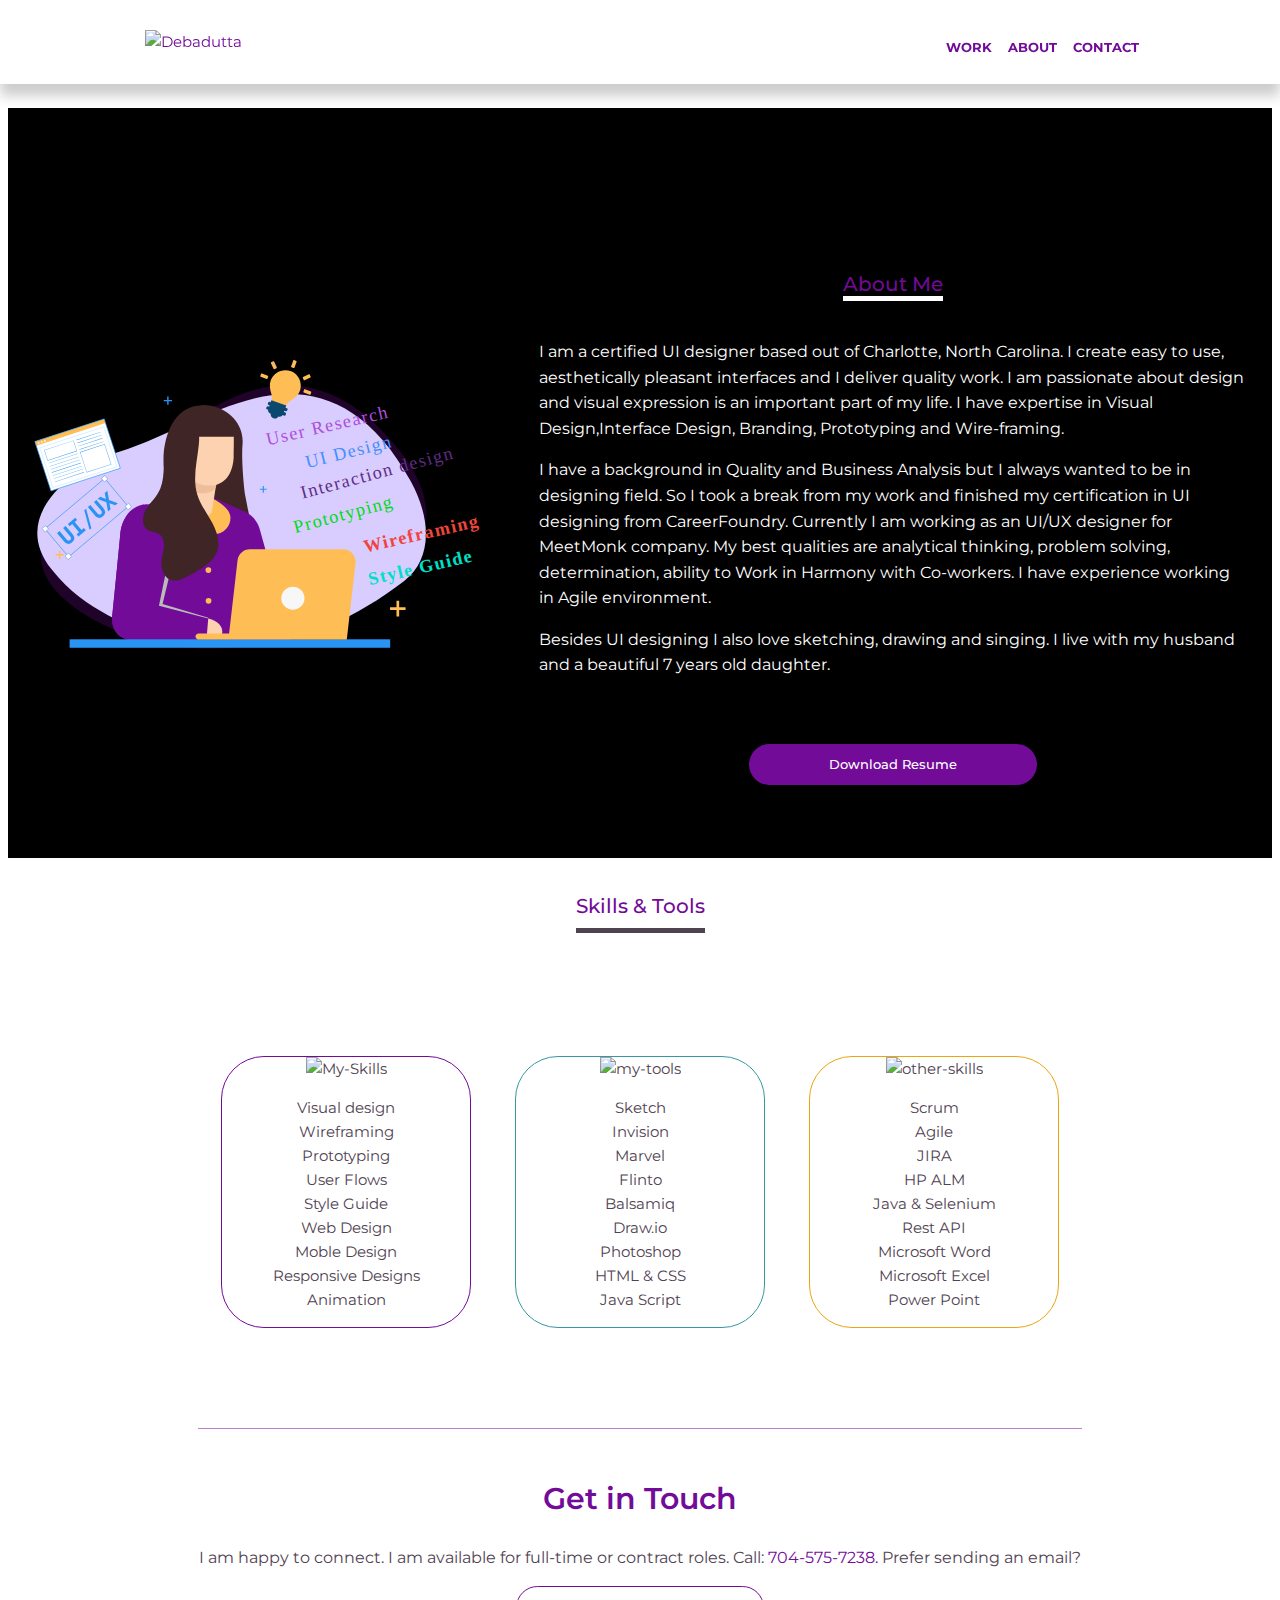
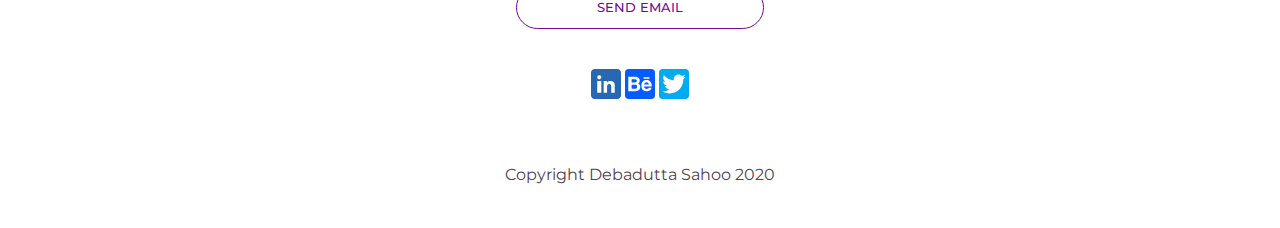
==== about.html @ e2c6f23c "update" ====
<!DOCTYPE html>
<html lang="en" dir="ltr">
<!-- Start of head section-->

<head>
  <meta charset="utf-8">

  <meta name="viewport" content="width=device-width, initial-scale=1">
  <link rel="stylesheet" type="text/css" href="https://cdnjs.cloudflare.com/ajax/libs/normalize/8.0.0/normalize.min.css">
  <link rel="stylesheet" type="text/css" href="css/style.css">
  <link href="https://fonts.googleapis.com/css2?family=Open+Sans:wght@400;700&display=swap" rel="stylesheet">
  <link href="https://fonts.googleapis.com/css2?family=Playfair+Display:ital,wght@0,400;0,700;1,500;1,700&display=swap" rel="stylesheet">
  <link href="https://fonts.googleapis.com/css2?family=Montserrat:wght@400;500;600&display=swap" rel="stylesheet">
  <script src="https://kit.fontawesome.com/7a864958f2.js" crossorigin="anonymous"></script>

  <title>Debadutta Sahoo UI/UX designer</title>
</head>
<!--End of head section-->
<!--Start of Body Section-->

<body>
  <!-- Start of header-->
  <header class="home" id="home">
    <div>
      <div class="navtoggle" id="myNavtoggle">

        <a href="index.html">
          <img id="logo" src="img/logo.svg" alt="Debadutta">
        </a>
        <nav>
          <ul>
            <li> <a href="index.html">Work</a></li>
            <li> <a href="about.html">About</a></li>
            <li> <a href="#contact">Contact</a></li>
            <li><a href="javascript:void(0);" class="icon" onclick="menuToggle()"><i class="fas fa-bars"></i></a></li>
          </ul>
        </nav>
      </div>
    </div>
  </header>
  <!--End of header-->
  <!--start of main-->
  <main>
    <div class="about">
      <!--Srtart whole orange section block-->


        <div class="row-about">
          <!--start green-->
            <div class="col-md-6 col-lg-4">




  <svg viewBox="0 0 749 475" version="1.1" xmlns="http://www.w3.org/2000/svg" xmlns:xlink="http://www.w3.org/1999/xlink">
      <title>Group 3</title>
      <g id="Page-1" stroke="none" stroke-width="1" fill="none" fill-rule="evenodd">
          <g id="Group-3" transform="translate(1.000000, 0.000000)">
              <g id="ui-ux-designer-(1)">
                  <path d="M25.8,271.7 C50.2,226.9 99.6,192.7 111.9,187.2 C191.5,151.5 264.6,83.6 345.4,54.6 C426.2,25.6 518.6,39.4 607,155.8 C654.4,218.3 657.8,280.7 621,319 C483.6,462.3 320.5,509.1 148.3,448.7 C114.3,436.8 79.8,420.6 45.2,388.3 C2.8,348.9 6.6,307.1 25.8,271.7 Z" id="Path" fill="#720B98" fill-rule="nonzero" opacity="0.268810454"></path>
                  <path d="M28.1,226 C59.1,185.5 113.1,159.2 126.1,155.6 C210.2,132.4 292.8,76.4 377.1,60.1 C461.4,43.8 550.6,71.4 620.3,199.9 C657.7,268.9 651.5,331.1 609.3,363.3 C451.5,484 283.2,505.5 122.2,419.6 C90.4,402.6 58.7,381.4 29.5,344.2 C-6.4,298.8 3.7,258 28.1,226 Z" id="Path" fill="#D9CCFF" fill-rule="nonzero"></path>
                  <path d="M356.1,264.3 C356.1,264.3 350.4,235.5 350.4,235.5 L347.3,219.7 C344.6,198.1 341.6,159.7 343.5,138.1 C346.8,101 311.8,72.5 276.5,74.2 C240.7,76 224.6,102.2 216.8,134.5 C204.5,185.8 232.3,225 214,262.7 C213.4,264 214.3,265.6 215.8,265.6 C227.1,265.9 265.1,265.4 265.1,265.4 L265.1,192.6 C265.1,192.6 270.2,200.5 278.5,210.1 L266.7,278.5 L356.1,264.3 Z" id="Path" fill="#3F2525" fill-rule="nonzero"></path>
                  <path d="M293.4,225.4 L347,249.1 C359.1,254.4 368.2,265.1 371.8,278.1 L422.5,460.5 L161.5,460.5 C142.3,460.5 127.2,443.5 129.1,423.8 L142.9,282.1 C144.5,265.4 155.1,251.1 170.2,244.8 L220.7,224.1 L293.4,225.4 Z" id="Path" fill="#720B98" fill-rule="nonzero"></path>
                  <path d="M287.2,460.5 L287.2,418.7 L206.4,410.4 L218.3,341.7 L214.5,252.4 L186.3,237 C186.3,237 150.6,235.7 142.9,282.1 C141.2,305.7 129.1,423.8 129.1,423.8 C129.1,423.8 126,458.5 161.5,460.5 C160.6,461.8 277.2,460.5 277.2,460.5 L287.2,460.5 Z" id="Path" fill="#720B98" fill-rule="nonzero"></path>
                  <path d="M291.4,226.7 C294.1,227.3 319.8,239.3 323.2,255.8 C326.6,272.3 310.7,298.6 267.8,280.9 C264.8,281 291.4,226.7 291.4,226.7 Z" id="Path" fill="#FFBE55" fill-rule="nonzero"></path>
                  <path d="M235.5,160.3 C235.5,160.3 258.9,154.6 270.3,114.8 C269,118 237.4,114.2 235.5,160.3 Z" id="Path" fill="#064A6F" fill-rule="nonzero"></path>
                  <path d="M300.5,202.6 L292.9,250.6 C292.9,250.6 263.8,279.7 251.2,245.5 C247.4,219 258.4,189.9 258.4,189.9 L300.5,202.6 Z" id="Path" fill="#FCD2B1" fill-rule="nonzero"></path>
                  <path d="M300.5,202.9 C300.5,202.9 302.1,225.7 261.8,216.9 C253.1,204.1 257.5,179.1 257.5,179.1 L300.5,202.9 Z" id="Path" fill="#EFBD9C" fill-rule="nonzero"></path>
                  <path d="M245.6,155.6 C245.6,155.6 244.9,199 278.5,205.3 C289,208.1 325.4,210.2 328.9,160.5 C329.6,118.5 328.9,126.2 328.9,126.2 L253.3,126.2 L245.6,155.6 Z" id="Path" fill="#FCD2B1" fill-rule="nonzero"></path>
                  <path d="M287.1,424.8 C287.1,424.8 313.6,430 309.8,450.7 C295.3,451.4 284.9,451.1 284.9,451.1 L287.1,424.8 Z" id="Path" fill="#FCD2B1" fill-rule="nonzero"></path>
                  <circle id="Oval" fill="#FFBE55" fill-rule="nonzero" cx="287.3" cy="345.4" r="4.7"></circle>
                  <circle id="Oval" fill="#FFBE55" fill-rule="nonzero" cx="287.6" cy="396" r="4.7"></circle>
                  <polygon id="Path" fill="#BBBBBB" fill-rule="nonzero" points="287.1 424.8 206.1 404.2 216.3 354.2 223.4 353.7 212 401.1 287.4 423.8"></polygon>
                  <path d="M235.3,105.9 C215.2,123.9 215,149.6 214.1,174.6 C213.6,187 213,200 208.2,211.6 C202.9,224.5 192.1,234 184.8,245.7 C178.1,256.5 177,273.4 188.1,279.7 C193.5,282.8 200.4,282.4 205.7,285.6 C212.2,289.5 214.7,298 214.4,305.6 C214.1,313.2 211.6,320.6 210.5,328.1 C208.6,341.9 213.9,358.8 227.4,362.1 C236.4,364.3 245.5,359.8 253.6,355.5 C263.4,350.2 273.2,345 282.1,338.4 C289.6,332.9 296.5,326.3 300.4,317.8 C307.6,301.9 302.2,283.2 293.9,267.8 C285.6,252.5 274.5,238.5 269.3,221.9 C260.8,195.1 269,166.2 271.7,138.2 C272.7,127.2 272.7,115.2 266.3,106.1 C253.1,87.2 222.9,101.2 226.8,123.3" id="Path" fill="#3F2525" fill-rule="nonzero"></path>
                  <rect id="Rectangle" fill="#2A94F4" fill-rule="nonzero" x="59.2" y="459.2" width="527" height="13.9"></rect>
                  <line x1="27" y1="191.9" x2="77" y2="185.8" id="Path" stroke="#4C8DC8" stroke-width="0.5"></line>
                  <rect id="Rectangle" fill="#FFFFFF" fill-rule="nonzero" transform="translate(72.249250, 156.017575) rotate(-18.088892) translate(-72.249250, -156.017575) " x="12.297733" y="113.316494" width="119.903034" height="85.402161"></rect>
                  <rect id="Rectangle" fill="#FFBE55" fill-rule="nonzero" transform="translate(60.087385, 118.878260) rotate(-18.088892) translate(-60.087385, -118.878260) " x="0.18586925" y="115.228168" width="119.803032" height="7.30018472"></rect>
                  <circle id="Oval" fill="#F7F7F7" fill-rule="nonzero" cx="8.2" cy="136.3" r="1.5"></circle>
                  <circle id="Oval" fill="#F7F7F7" fill-rule="nonzero" cx="13.5" cy="134.6" r="1.5"></circle>
                  <circle id="Oval" fill="#FFFFFF" fill-rule="nonzero" cx="18.5" cy="133" r="1.5"></circle>
                  <rect id="Rectangle" stroke="#CCE9FF" stroke-width="1.0000253" transform="translate(73.534655, 159.868635) rotate(-18.088892) translate(-73.534655, -159.868635) " x="18.1832544" y="125.417763" width="110.702801" height="68.9017435"></rect>
                  <g id="Group" transform="translate(17.000000, 118.000000)" fill="#2A94F4" fill-rule="nonzero">
                      <path d="M5.9,47.5 L0.2,30 L0.5,29.9 L48.6,14.2 L54.3,31.8 L54,31.9 L5.9,47.5 Z M0.9,30.3 L6.3,46.8 L53.6,31.4 L48.2,14.9 L0.9,30.3 Z" id="Shape"></path>
                      <path d="M70.2,66.9 L70.1,66.6 L59.3,33.5 L59.6,33.4 L99.9,20.2 L100,20.5 L110.8,53.6 L110.5,53.7 L70.2,66.9 Z M60,34 L70.5,66.3 L110,53.4 L99.5,21.1 L60,34 Z" id="Shape"></path>
                      <polygon id="Path" points="8 51.9 7.8 51.4 55.6 35.8 55.8 36.3"></polygon>
                      <polygon id="Path" points="58.5 29.4 58.4 28.8 98 15.9 98.2 16.4"></polygon>
                      <polygon id="Path" points="56.8 23.9 56.6 23.4 96.2 10.4 96.4 11"></polygon>
                      <polygon id="Path" points="55.1 18.7 54.9 18.1 94.5 5.2 94.7 5.7"></polygon>
                      <polygon id="Path" points="53.5 13.9 53.3 13.3 92.9 0.4 93.1 0.9"></polygon>
                      <polygon id="Path" points="9.7 57.2 9.5 56.6 57.3 41 57.5 41.5"></polygon>
                      <polygon id="Path" points="11.3 62.1 11.1 61.5 58.9 45.9 59.1 46.5"></polygon>
                      <polygon id="Path" points="13 67.2 12.8 66.7 60.6 51 60.8 51.6"></polygon>
                      <polygon id="Path" points="14.7 72.4 14.5 71.9 62.3 56.3 62.5 56.8"></polygon>
                      <polygon id="Path" points="16.3 77.3 16.1 76.8 63.9 61.2 64.1 61.7"></polygon>
                      <polygon id="Path" points="18.2 82.5 18 82 65.8 66.3 65.9 66.9"></polygon>
                  </g>
                  <rect id="Rectangle" stroke="#2A94F4" stroke-width="1.0000253" transform="translate(72.249250, 156.017575) rotate(-18.088892) translate(-72.249250, -156.017575) " x="12.297733" y="113.316494" width="119.903034" height="85.402161"></rect>
                  <polygon id="Path" fill="#2A94F4" fill-rule="nonzero" points="227.5 65.6 221.9 65.6 221.9 60 219.6 60 219.6 65.6 214 65.6 214 67.9 219.6 67.9 219.6 73.5 221.9 73.5 221.9 67.9 227.5 67.9"></polygon>
                  <polygon id="Path" fill="#2A94F4" fill-rule="nonzero" points="383.2 211.6 378.6 211.6 378.6 207 376.7 207 376.7 211.6 372 211.6 372 213.5 376.7 213.5 376.7 218.1 378.6 218.1 378.6 213.5 383.2 213.5"></polygon>
                  <polygon id="Path" fill="#FFBE55" fill-rule="nonzero" points="49.6 319.1 44 319.1 44 313.5 41.7 313.5 41.7 319.1 36.1 319.1 36.1 321.4 41.7 321.4 41.7 327 44 327 44 321.4 49.6 321.4"></polygon>
                  <polygon id="Path" fill="#FFBE55" fill-rule="nonzero" points="611.5 406.6 601 406.6 601 396 596.6 396 596.6 406.6 586 406.6 586 410.9 596.6 410.9 596.6 421.5 601 421.5 601 410.9 611.5 410.9"></polygon>
                  <g id="Group" transform="translate(372.000000, 0.000000)" fill-rule="nonzero">
                      <path d="M51.4,18.5 C38,13.1 22.8,20 17.9,33.4 C15.3,40.6 16.4,48.4 19.2,56.7 C20.2,59.7 20.1,63 19,66 L18.9,66.3 C17.3,70.6 19.6,75.5 23.9,77 L32.4,80.1 C36.7,81.7 41.6,79.4 43.1,75.1 C44.2,72 46.4,69.4 49.2,67.8 C57.6,63 64.1,57.6 66.4,49.1 C69.9,36.6 63.4,23.3 51.4,18.5 Z" id="Path" fill="#FFBE55"></path>
                      <path d="M44.5,79.2 L42.1,78.3 L43.3,75 L19,66.1 L17.8,69.4 L16,68.7 C15.1,68.4 14.1,68.8 13.7,69.8 L13.1,71.5 C12.8,72.4 13.2,73.4 14.2,73.8 L16,74.5 L15.2,76.7 L13.4,76 C12.5,75.7 11.5,76.1 11.1,77.1 L10.5,78.8 C10.2,79.7 10.6,80.7 11.6,81.1 L13.5,81.8 C13.1,84.5 14.6,87.1 17.2,88.1 L17.8,88.3 C17.3,91.5 19.1,94.7 22.3,95.9 C25.5,97.1 28.9,95.8 30.6,93 C33.2,94 36.1,92.9 37.5,90.6 L40,91.5 C40.9,91.8 41.9,91.4 42.3,90.4 L42.9,88.7 C43.2,87.8 42.8,86.8 41.8,86.4 L39.4,85.5 L40.2,83.3 L42.6,84.2 C43.5,84.5 44.5,84.1 44.9,83.1 L45.5,81.4 C45.9,80.5 45.5,79.5 44.5,79.2 Z" id="Path" fill="#0B4870"></path>
                      <path d="M55.5,13.2 L51.9,11.9 C51.4,11.7 51.1,11.1 51.3,10.6 L54.9,0.8 C55.1,0.3 55.7,-5.69266856e-14 56.2,0.2 L59.8,1.5 C60.3,1.7 60.6,2.3 60.4,2.8 L56.8,12.6 C56.7,13.1 56.1,13.4 55.5,13.2 Z" id="Path" fill="#FFBE55"></path>
                      <path d="M71.5,52.3 L72.8,48.7 C73,48.2 73.6,47.9 74.1,48.1 L83.9,51.7 C84.4,51.9 84.7,52.5 84.5,53 L83.2,56.6 C83,57.1 82.4,57.4 81.9,57.2 L72.1,53.6 C71.6,53.5 71.3,52.9 71.5,52.3 Z" id="Path" fill="#FFBE55"></path>
                      <path d="M0.7,26.4 L2,22.8 C2.2,22.3 2.8,22 3.3,22.2 L13.1,25.8 C13.6,26 13.9,26.6 13.7,27.1 L12.4,30.7 C12.2,31.2 11.6,31.5 11.1,31.3 L1.3,27.7 C0.8,27.5 0.5,26.9 0.7,26.4 Z" id="Path" fill="#FFBE55"></path>
                      <path d="M72.1,32.7 L70.5,29.2 C70.3,28.7 70.5,28.1 71,27.8 L80.5,23.4 C81,23.2 81.6,23.4 81.9,23.9 L83.5,27.4 C83.7,27.9 83.5,28.5 83,28.8 L73.5,33.2 C72.9,33.5 72.3,33.2 72.1,32.7 Z" id="Path" fill="#FFBE55"></path>
                      <path d="M23.8,15 L27.3,13.4 C27.8,13.2 28,12.5 27.8,12 L23.4,2.5 C23.2,2 22.5,1.8 22,2 L18.5,3.6 C18,3.8 17.8,4.5 18,5 L22.4,14.5 C22.7,15 23.3,15.2 23.8,15 Z" id="Path" fill="#F6B95F"></path>
                  </g>
                  <g id="Group-2" transform="translate(87.265625, 258.515625) rotate(-29.000000) translate(-87.265625, -258.515625) translate(13.765625, 212.515625)">
                      <rect id="Rectangle" stroke="#2A94F4" stroke-width="0.999962639" transform="translate(73.086058, 46.495798) rotate(-11.116655) translate(-73.086058, -46.495798) " x="8.88845659" y="16.2969263" width="128.395203" height="60.3977434"></rect>
                      <rect id="Rectangle" stroke="#4C8DC8" stroke-width="0.749971979" fill="#FFFFFF" fill-rule="nonzero" transform="translate(15.892818, 87.502958) rotate(-11.116655) translate(-15.892818, -87.502958) " x="12.09296" y="83.7031" width="7.59971606" height="7.59971606"></rect>
                      <rect id="Rectangle" stroke="#4C8DC8" stroke-width="0.749971979" fill="#FFFFFF" fill-rule="nonzero" transform="translate(4.799858, 29.689178) rotate(-11.116655) translate(-4.799858, -29.689178) " x="1" y="25.88932" width="7.59971606" height="7.59971606"></rect>
                      <rect id="Rectangle" stroke="#4C8DC8" stroke-width="0.749971979" fill="#FFFFFF" fill-rule="nonzero" transform="translate(130.092198, 4.799858) rotate(-11.116655) translate(-130.092198, -4.799858) " x="126.29234" y="1" width="7.59971606" height="7.59971606"></rect>
                      <rect id="Rectangle" stroke="#4C8DC8" stroke-width="0.749971979" fill="#FFFFFF" fill-rule="nonzero" transform="translate(141.892358, 63.806818) rotate(-11.116655) translate(-141.892358, -63.806818) " x="138.0925" y="60.00696" width="7.59971606" height="7.59971606"></rect>
                      <g id="Group" transform="translate(17.815378, 24.108258)" fill="#2A94F4" fill-rule="nonzero">
                          <path d="M3.7,37.7 L0.4,21.1 L5.6,20.1 L9.1,38 C9.4,39.3 9.9,40.3 10.7,40.9 C11.5,41.5 12.5,41.7 13.7,41.5 C14.9,41.3 15.7,40.7 16.3,39.8 C16.8,38.9 17,37.8 16.7,36.5 L13.2,18.6 L18.4,17.6 L21.7,34.2 C22.4,37.8 22.2,40.5 21.1,42.4 C20,44.3 17.9,45.6 14.7,46.2 C11.6,46.8 9.1,46.5 7.4,45.1 C5.7,43.7 4.4,41.3 3.7,37.7 Z" id="Path"></path>
                          <polygon id="Path" points="24.2 21.2 23.3 16.6 38.9 13.5 39.8 18.1 34.6 19.1 38 36.2 43.2 35.2 44.1 39.8 28.5 42.9 27.6 38.3 32.8 37.3 29.4 20.2"></polygon>
                          <polygon id="Path" points="57.8 9.9 61.7 9.1 53.7 41.4 49.8 42.2"></polygon>
                          <path d="M68.8,24.9 L65.5,8.3 L70.7,7.3 L74.2,25.2 C74.5,26.5 75,27.5 75.8,28.1 C76.6,28.7 77.6,28.9 78.8,28.7 C80,28.5 80.8,27.9 81.4,27 C81.9,26.1 82.1,25 81.8,23.7 L78.3,5.8 L83.5,4.8 L86.8,21.4 C87.5,25 87.3,27.7 86.2,29.6 C85.1,31.5 83,32.8 79.8,33.4 C76.7,34 74.2,33.7 72.5,32.3 C70.7,30.9 69.4,28.5 68.8,24.9 Z" id="Path"></path>
                          <polygon id="Path" points="111.7 26.5 106.3 27.6 99.6 19.9 96.3 29.6 90.9 30.7 96 15.9 86 4.5 91.4 3.4 97.8 10.8 101 1.5 106.4 0.4 101.5 14.8"></polygon>
                      </g>
                  </g>
                  <path d="M509.1,311 L355.6,311 C345.2,311 336.5,318.8 335.3,329.1 L321.4,449.8 L271.1,449.8 C268.4,449.8 266.2,452 266.2,454.7 C266.2,457.4 268.4,459.6 271.1,459.6 L320.3,459.6 L329.1,459.6 L514.9,459.6 L529.3,333.9 C530.7,321.6 521.3,311 509.1,311 Z" id="Path" fill="#FFBE55" fill-rule="nonzero"></path>
                  <circle id="Oval" fill="#F7F7F7" fill-rule="nonzero" cx="426.3" cy="391.6" r="19"></circle>
              </g>
              <text id="User-Research" transform="translate(516.500000, 99.000000) rotate(-13.000000) translate(-516.500000, -99.000000) " font-family="Stoke-Regular, Stoke" font-size="30" font-weight="normal" letter-spacing="2.45833412" fill="#AE4EDC">
                  <tspan x="379" y="110">User Research</tspan>
              </text>
              <text id="Interaction-design" transform="translate(583.000000, 179.000000) rotate(-15.000000) translate(-583.000000, -179.000000) " font-family="Ubuntu-Medium, Ubuntu" font-size="30" font-weight="400" letter-spacing="2.45833412" fill="#5F2D83">
                  <tspan x="434" y="190">Interaction design</tspan>
              </text>
              <text id="UI-Design" transform="translate(528.000000, 148.000000) rotate(-14.000000) translate(-528.000000, -148.000000) " font-family="YesevaOne-Regular, Yeseva One" font-size="30" font-weight="normal" letter-spacing="2.45833412" fill="#418FFE">
                  <tspan x="445" y="158">UI Design</tspan>
              </text>
              <text id="Prototyping" transform="translate(525.500000, 251.500000) rotate(-15.000000) translate(-525.500000, -251.500000) " font-family="YatraOne-Regular, Yatra One" font-size="30" font-weight="normal" letter-spacing="2.45833412" fill="#00DB17">
                  <tspan x="425" y="259">Prototyping</tspan>
              </text>
              <text id="Wireframing" transform="translate(643.000000, 283.000000) rotate(-13.000000) translate(-643.000000, -283.000000) " font-family="Ubuntu-Bold, Ubuntu" font-size="30" font-weight="bold" letter-spacing="2.45833412" fill="#EF453E">
                  <tspan x="540" y="294">Wireframing</tspan>
              </text>
              <text id="Style-Guide" transform="translate(643.871850, 337.875245) rotate(-13.000000) translate(-643.871850, -337.875245) " font-family="Ubuntu-Bold, Ubuntu" font-size="30" font-weight="bold" letter-spacing="2.45833412" fill="#00E0C8">
                  <tspan x="547.87185" y="348.875245">Style Guide</tspan>
              </text>
          </g>
      </g>
  </svg>
</div>
  <div class="col-md-6 col-lg-8">
    <div>
      <!--start of yellow container-->
      <div id="about">
        <h3 class="about"><span> About Me</span> </h3>

      </div>
          <p> I am a certified UI designer based out of Charlotte, North Carolina. I create easy to use, aesthetically pleasant interfaces and I deliver quality work. I am passionate about design and visual expression is an important part of my
            life. I have expertise in Visual Design,Interface Design, Branding, Prototyping and Wire-framing.</p>

          <p>I have a background in Quality and Business Analysis but I always wanted to be in designing field. So I took a break from my work and finished my certification in UI designing from CareerFoundry. Currently I am working as an UI/UX
            designer for MeetMonk company. My best qualities are analytical thinking, problem solving, determination, ability to Work in Harmony with Co-workers. I have experience working in Agile environment.</p>
          <p> Besides UI designing I also love sketching, drawing and singing. I live with my husband and a beautiful 7 years old daughter.</p>
          <div class="resume">
            <a href="files/my_resume.pdf" class="button1">Download Resume</a>
          </div>
        </div>
        </div>
      </div>

    </div>
    <div class="container">
      <div id="sk">
        <h3 class="sk"> <span>Skills & Tools</span> </h3>
      </div>
    </div><!-- end of My story column-->
    <div class="row-skills">
      <!-- start of skills and tools column-->

      <div class="cols-skills">
        <img src="img/Skills_icon.svg" class="cols-icon" alt="My-Skills">

        <ul>
          <li>Visual design </li>
          <li>Wireframing</li>
          <li>Prototyping</li>
          <li>User Flows</li>
          <li> Style Guide</li>
          <li>Web Design</li>
          <li>Moble Design</li>
          <li>Responsive Designs</li>
          <li> Animation</li>
        </ul>
      </div>
      <div class="cols-tools">
        <img src="img/Tools_icon.svg" class="cols-icon" alt="my-tools">

        <ul>
          <li>Sketch </li>
          <li>Invision</li>
          <li>Marvel</li>
          <li>Flinto</li>
          <li> Balsamiq</li>
          <li> Draw.io</li>
          <li>Photoshop</li>
          <li>HTML & CSS</li>
          <li> Java Script</li>
        </ul>
      </div>
      <div class="cols-others">
        <img src="img/others_icon.svg" class="cols-icon" alt="other-skills">

        <ul>
          <li>Scrum </li>
          <li>Agile</li>
          <li>JIRA</li>
          <li>HP ALM</li>
          <li> Java & Selenium</li>
          <li>Rest API</li>
          <li> Microsoft Word</li>
          <li> Microsoft Excel</li>
          <li>Power Point</li>

        </ul>
      </div>
    </div>
  <!-- end of green container-->
   <!-- end of yellow container-->

    <!--end of orange Conatiner-->
  </main>
  <!--START OF FOOTER-->
  <div class="border">
  </div>
  <footer id="contact">
    <div>
      <h2 style="color:#720B98;">Get in Touch</h2>
      <p>I am happy to connect. I am available for full-time or contract roles. Call: <a href="tel:+17045757238" id="phone">704-575-7238.</a> Prefer sending an email?</P>
      <a href="#" class="button">SEND EMAIL</a>
      <div class="social">
        <!--scocial icon links-->

        <a href="#">
          <svg width="30" height="30" version="1.1" viewBox="0 0 30 30" xmlns="http://www.w3.org/2000/svg">
            <title>iconfinder_linkdin__social_media_logo_2986200</title>
            <g fill="none" fill-rule="evenodd">
              <g transform="translate(-625 -1959)" fill="#2867B2">
                <g transform="translate(625 1959)">
                  <path
                    d="m26.155 0h-22.31c-2.1128 0-3.8451 1.7326-3.8451 3.8451v22.31c0 2.1125 1.7324 3.8451 3.8451 3.8451h22.31c2.113 0 3.8452-1.7326 3.8452-3.8451v-22.31c0-2.1125-1.7322-3.8451-3.8451-3.8451zm-15.842 14.488v9.2618h-4.0625v-8.5708-3.1168h4.0625v2.4258zm-2.0394-4.1678c-1.1302 0-2.0472-0.91638-2.0472-2.0472 0-1.1311 0.91706-2.0463 2.0472-2.0463 1.1318 0 2.0479 0.91531 2.0479 2.0463 0 1.1309-0.91612 2.0472-2.0479 2.0472zm15.477 7.0545v6.375h-3.5v-5.6771c0-1.3594-0.14719-3.1078-2.0102-3.1078-1.8914 0-2.1772 1.4799-2.1772 3.0098v5.7751h-3.375v-9.43-2.2575h3.25v1.5625h0.034625c0.48475-0.875 1.6723-1.5638 3.4407-1.5638 2.9795 0 3.992 1.4089 4.2691 3.6132 0.06575 0.51731 0.091125 1.0755 0.091125 1.7005h-0.023z" />
                </g>
              </g>
            </g>
          </svg>
        </a>
        <a href="#">
          <svg width="30" height="30" version="1.1" viewBox="0 0 512 512" xml:space="preserve" xmlns="http://www.w3.org/2000/svg">
            <rect width="512" height="512" rx="64" ry="64" fill="#045cfc" />
            <path
              d="m417.24 166.78h-100.23v-24.894h100.23v24.894zm-166.95 102.09c6.4697 10.011 9.6986 22.178 9.6986 36.453 0 14.765-3.6498 28.009-11.058 39.716-4.7179 7.7416-10.576 14.288-17.609 19.547-7.9258 6.0892-17.308 10.265-28.086 12.499-10.816 2.2315-22.525 3.3623-35.143 3.3623h-112.09v-248.89h120.2c30.306 0.49545 51.778 9.2711 64.465 26.51 7.6082 10.573 11.376 23.26 11.376 38.005 0 15.215-3.8145 27.391-11.499 36.639-4.2734 5.1885-10.593 9.9064-18.953 14.163 12.665 4.6408 22.278 11.938 28.7 21.995zm-136.88-39.188h52.666c10.816 0 19.575-2.0602 26.307-6.1663 6.7272-4.1113 10.092-11.406 10.092-21.886 0-11.576-4.4485-19.259-13.369-22.959-7.6684-2.5688-17.474-3.8956-29.377-3.8956h-46.32v54.907zm94.142 72.091c0-12.937-5.2879-21.873-15.836-26.663-5.8944-2.7296-14.218-4.1205-24.889-4.2185h-53.417v66.32h52.595c10.801 0 19.167-1.4092 25.201-4.3662 10.882-5.4225 16.346-15.747 16.346-31.072zm246.87-40.49c1.2131 8.1429 1.7517 19.959 1.5374 35.398h-129.8c0.7204 17.919 6.8983 30.445 18.642 37.616 7.0644 4.4957 15.641 6.6919 25.69 6.6919 10.586 0 19.22-2.6786 25.867-8.1808 3.6225-2.9178 6.8149-7.037 9.5744-12.228h47.578c-1.2459 10.578-6.9756 21.312-17.265 32.221-15.952 17.329-38.324 26.028-67.043 26.028-23.735 0-44.653-7.335-62.805-21.945-18.098-14.658-27.19-38.436-27.19-71.414 0-30.927 8.1625-54.602 24.529-71.08 16.437-16.504 37.64-24.72 63.777-24.72 15.496 0 29.462 2.7622 41.916 8.3364 12.435 5.5715 22.693 14.347 30.785 26.403 7.3089 10.611 12.02 22.885 14.209 36.874zm-46.825 4.6421c-0.8759-12.392-5.0147-21.768-12.457-28.178-7.3912-6.4265-16.619-9.6541-27.629-9.6541-11.988 0-21.23 3.4525-27.812 10.225-6.6161 6.769-10.737 15.96-12.419 27.605h80.317z"
              fill="#fff" />
          </svg>

        </a>

        <a href="#">

  <svg width="30" height="30" version="1.1" viewBox="0 0 512 512" xml:space="preserve" xmlns="http://www.w3.org/2000/svg">
            <rect width="512" height="512" rx="64" ry="64" fill="#00abf1" />
            <g transform="matrix(1.4185 0 0 1.4185 -507.62 -651.33)">
              <path
                d="m679.33 552.19c-10.375 4.604-21.521 7.711-33.224 9.111 11.939-7.16 21.114-18.501 25.436-32.004-11.178 6.63-23.563 11.439-36.744 14.035-10.547-11.246-25.588-18.269-42.223-18.269-31.953 0-57.859 25.906-57.859 57.855 0 4.533 0.513 8.946 1.501 13.186-48.085-2.419-90.71-25.446-119.24-60.454-4.981 8.545-7.833 18.48-7.833 29.089 0 20.072 10.21 37.777 25.735 48.152-9.479-0.302-18.398-2.902-26.204-7.234-3e-3 0.238-3e-3 0.482-3e-3 0.726 0 28.029 19.944 51.41 46.407 56.734-4.855 1.315-9.968 2.027-15.238 2.027-3.733 0-7.354-0.373-10.883-1.041 7.36 22.98 28.728 39.709 54.039 40.176-19.795 15.52-44.742 24.77-71.854 24.77-4.665 0-9.27-0.275-13.799-0.816 25.609 16.422 56.018 26.001 88.688 26.001 106.41 0 164.61-88.156 164.61-164.61 0-2.514-0.058-5.007-0.165-7.49 11.295-8.159 21.11-18.344 28.862-29.948z"
                fill="#fff" />
            </g>
          </svg>
        </a>
      </div>
    </div>
    <p>Copyright Debadutta Sahoo 2020</p>
    <script src="js/jquery-3.5.1.min.js"></script>
    <script src="js/scripts.js"></script>
  </footer>
</body>

</html>
---- css/style.css ----
/*
Colors used:
Primary Color (Purple): #720B98;
Secondary Color (Mortar): #4E4351;
Highlight Color (TuTu): #FFEDFF
Base White (White): #FFFFFF
Base Black (Black): #000000
font-family: 'Montserrat', sans-serif;
*/
* {
  box-sizing: border-box;
}

main {
  padding-top: 80px;
}

header {
  text-align: unset;
  position: fixed;
  top: 0;
  left: 0;
  width: 100%;
  box-shadow: 0 12px 12px 0 rgba(0, 0, 0, .2);
  z-index: 5;
}

body {
  background-color: #ffffff;
  font-family: 'Montserrat', sans-serif;
  font-size: 15px;
  font-weight: 400;
  line-height: 1.6;
  color: #504252;
}

footer {
  text-align: center;
  padding: 12px 0;
  margin: 12px;
}

.border {
  border-top: 1px solid rgba(125, 0, 158, .5);
  width: 70%;
  display: block;
  margin-left: auto;
  margin-right: auto;
}

.home {
  background-color: #ffffff;
  padding: 10px 0;
}

.hero {
  padding-bottom: 20px;
}

#hero h3 {
  color: White;
}

#hero h2 {
  color: White;
  text-align: center;
}

.description {
  font-family: Montserrat;
  font-size: 24px;
  color: #000000;
  text-align: center;
}

.center {
  text-align: center;
}

.container {
  max-width: 1200px;
  text-align: left;
  padding: 15px;
  margin-left: auto;
  margin-right: auto;
}

.row {
  margin: 25px 0;
  /* 25px top and bottom, 0 left and right */
}

#work .row {
  padding-bottom: 25px;
  border-bottom: 1px solid rgba(125, 0, 158, .2);
}

.scroll {
  text-align: center;
  color: white;
}

.row::after {
  content: "";
  clear: both;
  display: table;
}

nav>ul>li>a {
  padding: 0 6px;
  text-transform: uppercase;
  font-size: 13px;
  font-weight: 700;
  color: #720B98;
}

nav>ul>li>a:visited {
  color: #720B98;
  border-bottom: 3px solid #720B98;
}

nav>ul>li>a:hover {
  color: #720B98;
}

nav>ul>li>a:active {
  color: #4E4351;
}

nav {
  width: auto;
  float: right;
  padding-right: 135px;
  margin-top: 4px;
}

.navtoggle li:not(:last-child) {
  display: none;
}

.navtoggle,
.navtoggle.responsive {
  position: relative;
}

.navtoggle li .icon {
  position: absolute;
  right: 0;
  margin-top: 0;
  font-size: 20px;
  margin-right: 15px;
}

.navtoggle.responsive nav {
  padding: 24px 0 0;
}

.navtoggle.responsive li {
  display: block;
  text-align: center;
  text-transform: uppercase;
  letter-spacing: 5px;
  font-size: 1.25rem;
  border-top: 1px solid rgba(114, 11, 152, .2);
}

.menuitems:hover::after {
  width: 100%;
}

.navtoggle.responsive li:last-child {
  padding: 0 0 10px;
}

nav>ul {
  list-style-type: none;
  margin: 1 em 0;
}

#work .pic {
  box-shadow: 0 2px 4px 0 rgba(0, 0, 0, 0.2), 0 6px 20px 0 rgba(0, 0, 0, 0.19);
}

#work .pic {
  transition: 1s ease;
}

/*========================
hover effect on pictures
==========================*/
#work .pic:hover {
  -webkit-transform: scale(0.8);
  -ms-transform: scale(0.8);
  transform: scale(0.8);
  transition: 1s ease;
}

.cols-skills:hover {
  -webkit-transform: scale(1.2);
  -ms-transform: scale(1.2);
  transform: scale(1.2);
  transition: 1s ease;
}

.cols-tools:hover {
  -webkit-transform: scale(1.2);
  -ms-transform: scale(1.2);
  transform: scale(1.2);
  transition: 1s ease;
}

.cols-others:hover {
  -webkit-transform: scale(1.2);
  -ms-transform: scale(1.2);
  transform: scale(1.2);
  transition: 1s ease;
}

.col-md-6 h4 {
  color: #720B98;
  padding-top: 0;
}

h1, h2, h3, h4 {
  line-height: 1.4;
}

h1 {
  font-size: 2.5em;
  font-weight: 600;
}

h2 {
  font-size: 2.00em;
  font-weight: 600;
}

h3 {
  font-size: 1.33em;
  font-weight: 400;
}

h4 {
  font-size: 1.2em;
  font-weight: 400;
}

p {
  font-size: 16px;
}

#work h3 {
  color: #720B98;
  font-size: 1.8em;
  font-weight: 500;
  text-align: center;
  max-width: 600;
  display: block;
  margin-left: auto;
  margin-right: auto;
  padding-bottom: 80px;
}

#work h3 span {
  border-bottom: 6px solid #4E4351;
  padding: 0 10px 10px;
}

#work h4 {
  font-size: 1.5em;
  color: #720B98;
  border-left: solid 6px #720B98;
  border-radius: 30px;
  letter-spacing: 2px;
  padding: 10px;
  background-color: rgba(114, 11, 152, .1)
}

img {
  width: 100%;
}

img.auto {
  width: auto;
}

#logo {
  width: 49px;
  height: 32px;
  margin-top: 20px;
  margin-left: 15px;
}

.project_overview {
  border-bottom: 8px solid Black;
  text-align: center;
  padding-bottom: 10px;
}

.picture {
  padding-top: 60px;
}

@keyframes bounce {
  0%, 20%, 60%, 100% {
    -webkit-transform: translateY(0);
    transform: translateY(0);
  }

  40% {
    -webkit-transform: translateY(-20px);
    transform: translateY(-20px);
  }

  80% {
    -webkit-transform: translateY(-10px);
    transform: translateY(-10px);
  }
}

.button {
  display: inline-block;
  background-color: transparent;
  border: 1px solid #720B98;
  border-radius: 25px;
  padding: 10px 80px;
  text-align: center;
  font-size: 13px;
  font-weight: 500;
  transition-duration: .4s;
}

.button:hover,
.button:focus {
  background-color: #720B98;
  /* Green */
  color: white;
  animation: bounce 2s;
}

a {
  color: #720B98;
  text-decoration: none;
  /* No underlining */
}

a:visited {
  /* visited link */
  color: #720B98;
}

a:hover,
a:focus {
  color: #720B98;
  border-bottom: 3px solid #720B98;
  /* Underlining when hovering over a link */
}

a:active {
  /* selected link */
  color: #720B98;
  border-bottom: 3px solid #720B98;
}

.resume a {
  color: white;
}

.button1 {
  margin-top: 50px;
  color: white;
  display: inline-block;
  background-color: #720B98;
  border: none;
  border-radius: 25px;
  padding: 10px 80px;
  text-align: center;
  font-size: 13px;
  font-weight: 500;
  transition-duration: 0.4s;
  transition-property: opacity;
}

.button1:hover {

  opacity: 0.8;
}

.resume {
  text-align: center;
}

.social {
  padding: 40px 0;
}

.social {
  padding: 40px 0;
}

.row-about
{
  background-color: black;
  height: 750px;
  display: flex;
  align-items: center;
  justify-content: center;
}

.row-about p{
  color: white;
}

#about h3 {
  color: #720B98;
  font-weight: 500;
  text-align: center;
  padding-top: 20px;
  padding-bottom: 20px;
  max-width: 800px;
  display: block;
  margin-left: auto;
  margin-right: auto;
}

#about h3 span {
  border-bottom: 5px solid white;
  padding-top: 20px;
}

.row-skills ul {
  list-style-type: none;
  padding-left: 0;
}

.cols-skills, .cols-tools, .cols-others {
  border-radius: 43px;
  border: 1px solid #720B98;
  text-align: center;
  margin: 0 20px 100px;
}

.row-skills .cols-icon {
  width: 150px;
  height: auto;
  margin-top: -70px;
}

.cols-skills {
  border-color: #720B98;
}

.cols-tools {
  border-color: #3798A4;
}

.cols-others {
  border-color: #E9A70E;
}

#sk h3 {
  color: #720B98;
  font-weight: 500;
  text-align: center;
  max-width: 800px;
  display: block;
  margin-left: auto;
  margin-right: auto;
  padding-bottom: 100px;
}

#sk h3 span {
  border-bottom: 5px solid #4E4351;
  padding-bottom: 10px;
}

.row-vertical-centered {
  margin-bottom: 80px;
}

.pic-padding {
  padding-bottom: 50px;
}

.pic-padding1 {
  padding-top: 80px;
  padding-bottom: 50px;
}

/*background Animation in the header*/
#hero {
  background: linear-gradient(90deg, #7D009E, #CEE2FF);
  animation: animate 20s linear infinite;
  overflow: hidden;
  position: relative;
  z-index: 1;
}



@keyframes animate {
  0% {
    filter: hue-rotate(0deg);
  }

  50% {
    filter: hue-rotate(360deg);
  }

  100% {
    filter: hue-rotate(0deg);
  }
}

#hero::before {
  content: '';
  position: absolute;
  border-top: 100vh solid transparent;
  border-left: 100vh solid #fff;
  opacity: 0.1;
}

#hero::after {
  content: '';
  position: absolute;
  bottom: 0;
  right: 0;
  border-top: 100vh solid transparent;
  border-right: 100vh solid #Fffff8;
  opacity: 0.1;
}

/* Animtion Css*/
/* ==============================
small devices (300px and larger)
================================= */
@media only screen and (max-width: 780px) {
  .row-about {
    margin: 15px;
  }

}

/* ==============================
small devices (640px and larger)
================================= */

@media only screen and (min-width: 641px) {
  main {
    padding-top: 100px;
  }

  #hero h2 {
    font-size: 2.5em;
  }

  header {
    text-align: unset;
    padding: 20px 0 13px;
  }

  #hero {
    height: 700px;
  }

  #logo {
    width: 82px;
    height: 53px;
    padding: 0 10px;
    margin-left: 135px;
  }

  #work h4 {
    margin-top: 0;
  }

  nav {
    width: auto;
    float: right;
    margin-top: 10px;
  }

  .navtoggle li:not(:last-child) {
    display: inline-block;
  }

  nav>ul>li {
    display: inline-block;
  }

  .navtoggle li:last-child {
    display: none;
  }

  nav>ul {
    margin: 1em 0;
  }

  [class*="col-"] {
    float: left;
    padding: 25px;
  }

  .col-md-6 {
    width: 50%;
  }

  .col-md-4 {
    width: 33%;
  }

  .col-persona {
    width: 50%;
  }

  .row-vertical-centered {
    display: flex;
    align-items: center;
    justify-content: center;
  }

  .row-hero {
    padding-top: 90px;
    display: flex;
    align-items: center;
    justify-content: center;
  }

  .section {
    display: flex;
    align-items: center;
    justify-content: center;
  }

  .pic-padding {
    padding-bottom: 100px;
  }

  .pic-padding1 {
    padding-top: 80px;
    padding-bottom: 100px;
  }

  /*=============================
  scroll mouse icon animation
  ===============================*/
  .mouse-icon {
    border: 2px solid #ffffff;
    border-radius: 16px;
    height: 40px;
    width: 24px;
    display: block;
    z-index: 10;
    opacity: 0.7;
    margin-top: 20px;
    margin-left: auto;
    margin-right: auto;
  }

  .mouse-icon .wheel {
    -webkit-animation-name: drop;
    -webkit-animation-duration: 1s;
    -webkit-animation-timing-function: linear;
    -webkit-animation-delay: 0s;
    -webkit-animation-iteration-count: infinite;
    -webkit-animation-play-state: running;
    -webkit-animation-name: drop;
    animation-name: drop;
    -webkit-animation-duration: 1s;
    animation-duration: 1s;
    -webkit-animation-timing-function: linear;
    animation-timing-function: linear;
    -webkit-animation-delay: 0s;
    animation-delay: 0s;
    -webkit-animation-iteration-count: infinite;
    animation-iteration-count: infinite;
    -webkit-animation-play-state: running;
    animation-play-state: running;
  }

  .mouse-icon .wheel {
    position: relative;
    border-radius: 10px;
    background: #ffffff;
    width: 2px;
    height: 6px;
    top: 4px;
    margin-left: auto;
    margin-right: auto;
  }

  @-webkit-keyframes drop {
    0% {
      top: 5px;
      opacity: 0;
    }

    30% {
      top: 10px;
      opacity: 1;
    }

    100% {
      top: 25px;
      opacity: 0;
    }
  }

  @keyframes drop {
    0% {
      top: 5px;
      opacity: 0;
    }

    30% {
      top: 10px;
      opacity: 1;
    }

    100% {
      top: 25px;
      opacity: 0;
    }
  }
}

/* ==============================
MediumISH devices (900px and larger)
================================= */
@media only screen and (min-width: 900px) {
  .row-skills {
    text-align: center;
  }

  .cols-skills, .cols-tools, .cols-others {
    width: 250px;
    display: inline-block;
  }
}

/* ==============================
Large devices (1024px or larger)
================================= */
@media only screen and (min-width: 1024px) {
  .col-lg-8 {
    width: 60%;
  }

  .col-lg-7 {
    width: 60%;
  }

  .col-lg-5 {
    width: 40%;
  }

  .col-lg-4 {
    width: 40%;
  }
}

/* ==============================
X-large devices (1440px or larger)
================================= */
@media only screen and (min-width: 1200px) {
  .row-about {
    padding-top: 50px;
  }
}

/*================================
CSS Animation
======================================*/
@keyframes color-change {
  from {
    fill: #edc655;
  }

  to {
    fill: #f76414;
  }
}

@keyframes color-change {
  0% {
    fill: #edc655;
  }

  50% {
    fill: #fcffad;
  }

  100% {
    fill: #f76414;
  }
}

.sun {
  animation-duration: 4s;
  animation-name: color-change;
  animation-iteration-count: infinite;
  animation-direction: alternate;
  animation-timing-function: linear;
}

@keyframes cloud-move {
  from {
    transform: translate(0, 50px);
  }

  to {
    transform: translate(200px, 50px);
  }
}

.cloud-front {
  animation: 10s cloud-move infinite alternate linear;
}

@keyframes cloud-move-reverse {
  from {
    transform: translate(446px, 48px);
  }

  to {
    transform: translate(100px, 48px);
  }
}

.cloud-back {
  animation: 34s cloud-move-reverse infinite alternate linear;
}
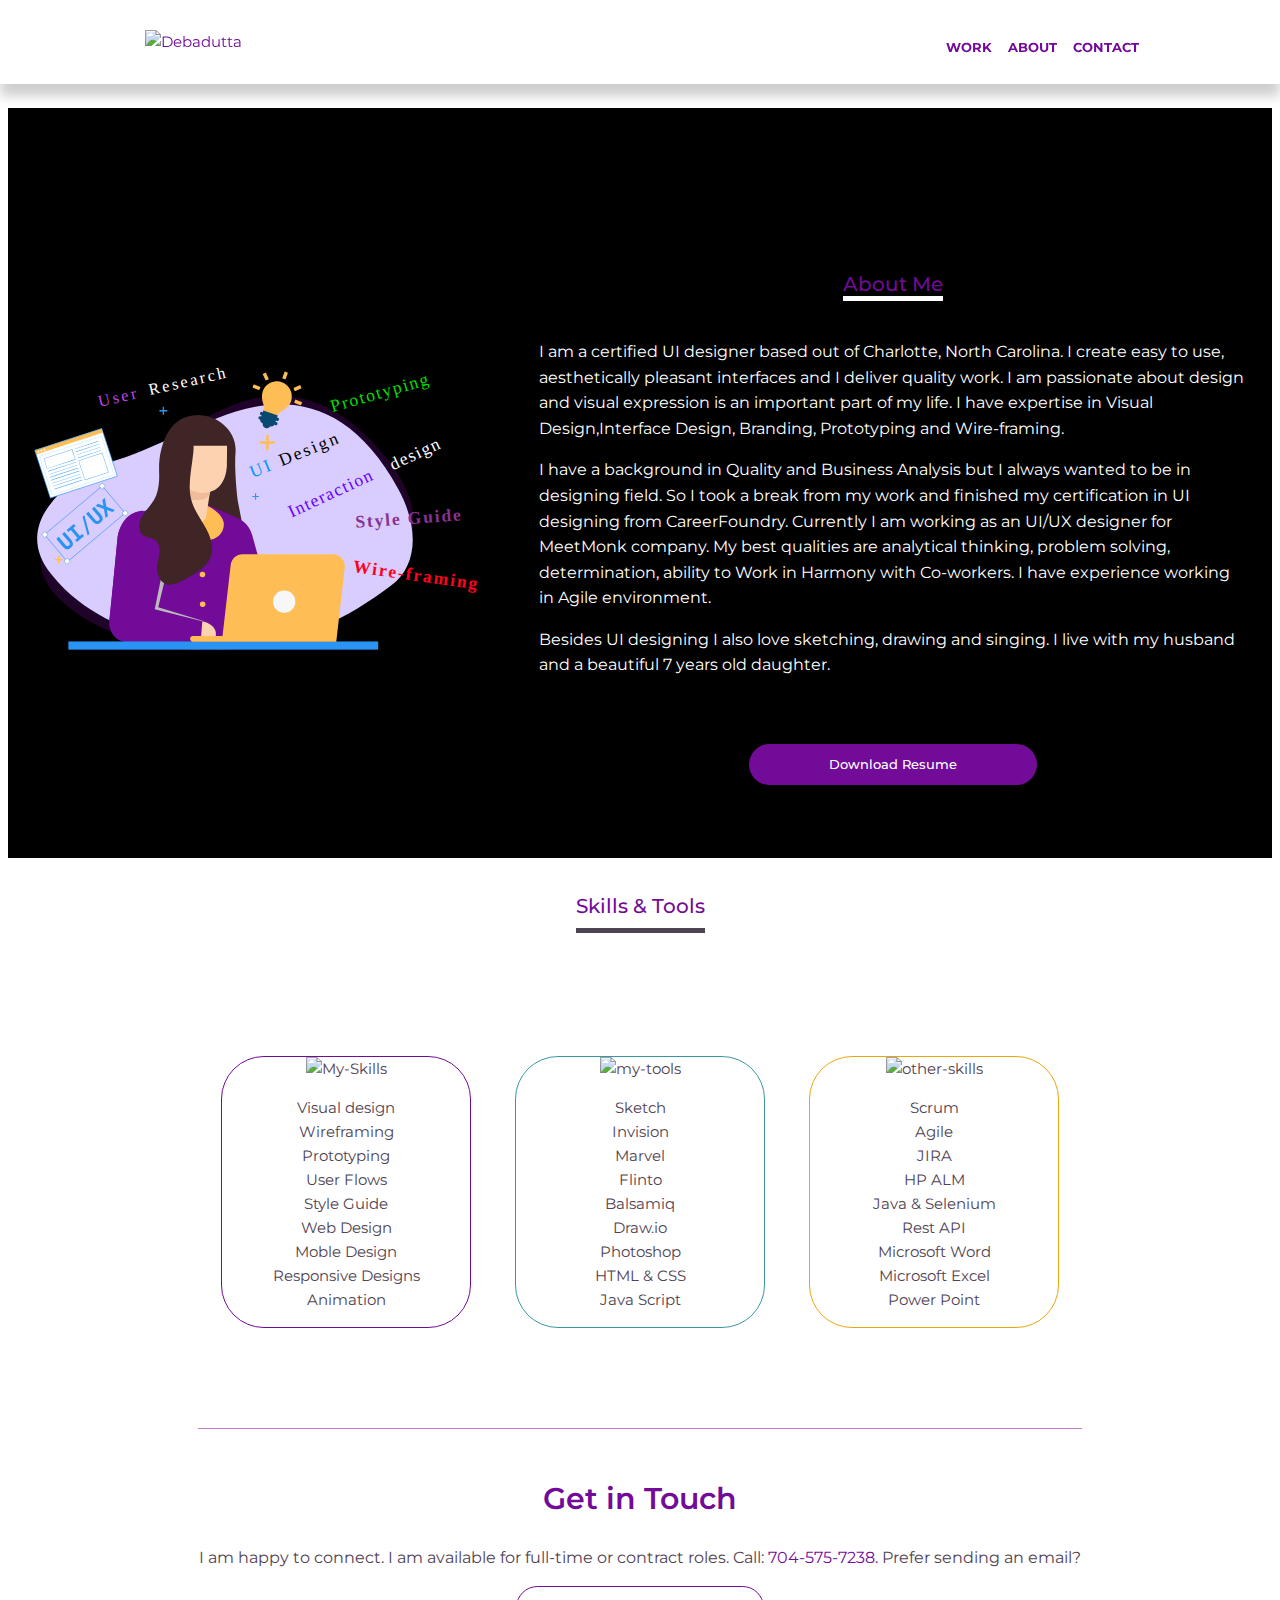
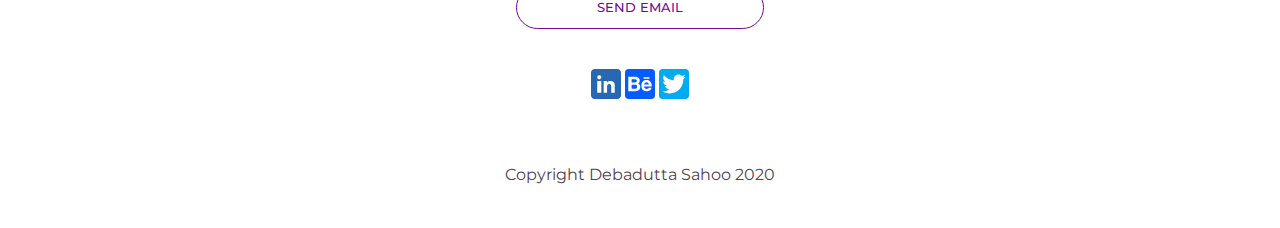
==== commit 7b1b5483: "svg added" ====
--- a/about.html
+++ b/about.html
@@ -49,104 +49,104 @@
           <!--start green-->
             <div class="col-md-6 col-lg-4">
 
-
-
-
-  <svg viewBox="0 0 749 475" version="1.1" xmlns="http://www.w3.org/2000/svg" xmlns:xlink="http://www.w3.org/1999/xlink">
-      <title>Group 3</title>
-      <g id="Page-1" stroke="none" stroke-width="1" fill="none" fill-rule="evenodd">
-          <g id="Group-3" transform="translate(1.000000, 0.000000)">
-              <g id="ui-ux-designer-(1)">
-                  <path d="M25.8,271.7 C50.2,226.9 99.6,192.7 111.9,187.2 C191.5,151.5 264.6,83.6 345.4,54.6 C426.2,25.6 518.6,39.4 607,155.8 C654.4,218.3 657.8,280.7 621,319 C483.6,462.3 320.5,509.1 148.3,448.7 C114.3,436.8 79.8,420.6 45.2,388.3 C2.8,348.9 6.6,307.1 25.8,271.7 Z" id="Path" fill="#720B98" fill-rule="nonzero" opacity="0.268810454"></path>
-                  <path d="M28.1,226 C59.1,185.5 113.1,159.2 126.1,155.6 C210.2,132.4 292.8,76.4 377.1,60.1 C461.4,43.8 550.6,71.4 620.3,199.9 C657.7,268.9 651.5,331.1 609.3,363.3 C451.5,484 283.2,505.5 122.2,419.6 C90.4,402.6 58.7,381.4 29.5,344.2 C-6.4,298.8 3.7,258 28.1,226 Z" id="Path" fill="#D9CCFF" fill-rule="nonzero"></path>
-                  <path d="M356.1,264.3 C356.1,264.3 350.4,235.5 350.4,235.5 L347.3,219.7 C344.6,198.1 341.6,159.7 343.5,138.1 C346.8,101 311.8,72.5 276.5,74.2 C240.7,76 224.6,102.2 216.8,134.5 C204.5,185.8 232.3,225 214,262.7 C213.4,264 214.3,265.6 215.8,265.6 C227.1,265.9 265.1,265.4 265.1,265.4 L265.1,192.6 C265.1,192.6 270.2,200.5 278.5,210.1 L266.7,278.5 L356.1,264.3 Z" id="Path" fill="#3F2525" fill-rule="nonzero"></path>
-                  <path d="M293.4,225.4 L347,249.1 C359.1,254.4 368.2,265.1 371.8,278.1 L422.5,460.5 L161.5,460.5 C142.3,460.5 127.2,443.5 129.1,423.8 L142.9,282.1 C144.5,265.4 155.1,251.1 170.2,244.8 L220.7,224.1 L293.4,225.4 Z" id="Path" fill="#720B98" fill-rule="nonzero"></path>
-                  <path d="M287.2,460.5 L287.2,418.7 L206.4,410.4 L218.3,341.7 L214.5,252.4 L186.3,237 C186.3,237 150.6,235.7 142.9,282.1 C141.2,305.7 129.1,423.8 129.1,423.8 C129.1,423.8 126,458.5 161.5,460.5 C160.6,461.8 277.2,460.5 277.2,460.5 L287.2,460.5 Z" id="Path" fill="#720B98" fill-rule="nonzero"></path>
-                  <path d="M291.4,226.7 C294.1,227.3 319.8,239.3 323.2,255.8 C326.6,272.3 310.7,298.6 267.8,280.9 C264.8,281 291.4,226.7 291.4,226.7 Z" id="Path" fill="#FFBE55" fill-rule="nonzero"></path>
-                  <path d="M235.5,160.3 C235.5,160.3 258.9,154.6 270.3,114.8 C269,118 237.4,114.2 235.5,160.3 Z" id="Path" fill="#064A6F" fill-rule="nonzero"></path>
-                  <path d="M300.5,202.6 L292.9,250.6 C292.9,250.6 263.8,279.7 251.2,245.5 C247.4,219 258.4,189.9 258.4,189.9 L300.5,202.6 Z" id="Path" fill="#FCD2B1" fill-rule="nonzero"></path>
-                  <path d="M300.5,202.9 C300.5,202.9 302.1,225.7 261.8,216.9 C253.1,204.1 257.5,179.1 257.5,179.1 L300.5,202.9 Z" id="Path" fill="#EFBD9C" fill-rule="nonzero"></path>
-                  <path d="M245.6,155.6 C245.6,155.6 244.9,199 278.5,205.3 C289,208.1 325.4,210.2 328.9,160.5 C329.6,118.5 328.9,126.2 328.9,126.2 L253.3,126.2 L245.6,155.6 Z" id="Path" fill="#FCD2B1" fill-rule="nonzero"></path>
-                  <path d="M287.1,424.8 C287.1,424.8 313.6,430 309.8,450.7 C295.3,451.4 284.9,451.1 284.9,451.1 L287.1,424.8 Z" id="Path" fill="#FCD2B1" fill-rule="nonzero"></path>
-                  <circle id="Oval" fill="#FFBE55" fill-rule="nonzero" cx="287.3" cy="345.4" r="4.7"></circle>
-                  <circle id="Oval" fill="#FFBE55" fill-rule="nonzero" cx="287.6" cy="396" r="4.7"></circle>
-                  <polygon id="Path" fill="#BBBBBB" fill-rule="nonzero" points="287.1 424.8 206.1 404.2 216.3 354.2 223.4 353.7 212 401.1 287.4 423.8"></polygon>
-                  <path d="M235.3,105.9 C215.2,123.9 215,149.6 214.1,174.6 C213.6,187 213,200 208.2,211.6 C202.9,224.5 192.1,234 184.8,245.7 C178.1,256.5 177,273.4 188.1,279.7 C193.5,282.8 200.4,282.4 205.7,285.6 C212.2,289.5 214.7,298 214.4,305.6 C214.1,313.2 211.6,320.6 210.5,328.1 C208.6,341.9 213.9,358.8 227.4,362.1 C236.4,364.3 245.5,359.8 253.6,355.5 C263.4,350.2 273.2,345 282.1,338.4 C289.6,332.9 296.5,326.3 300.4,317.8 C307.6,301.9 302.2,283.2 293.9,267.8 C285.6,252.5 274.5,238.5 269.3,221.9 C260.8,195.1 269,166.2 271.7,138.2 C272.7,127.2 272.7,115.2 266.3,106.1 C253.1,87.2 222.9,101.2 226.8,123.3" id="Path" fill="#3F2525" fill-rule="nonzero"></path>
-                  <rect id="Rectangle" fill="#2A94F4" fill-rule="nonzero" x="59.2" y="459.2" width="527" height="13.9"></rect>
-                  <line x1="27" y1="191.9" x2="77" y2="185.8" id="Path" stroke="#4C8DC8" stroke-width="0.5"></line>
-                  <rect id="Rectangle" fill="#FFFFFF" fill-rule="nonzero" transform="translate(72.249250, 156.017575) rotate(-18.088892) translate(-72.249250, -156.017575) " x="12.297733" y="113.316494" width="119.903034" height="85.402161"></rect>
-                  <rect id="Rectangle" fill="#FFBE55" fill-rule="nonzero" transform="translate(60.087385, 118.878260) rotate(-18.088892) translate(-60.087385, -118.878260) " x="0.18586925" y="115.228168" width="119.803032" height="7.30018472"></rect>
-                  <circle id="Oval" fill="#F7F7F7" fill-rule="nonzero" cx="8.2" cy="136.3" r="1.5"></circle>
-                  <circle id="Oval" fill="#F7F7F7" fill-rule="nonzero" cx="13.5" cy="134.6" r="1.5"></circle>
-                  <circle id="Oval" fill="#FFFFFF" fill-rule="nonzero" cx="18.5" cy="133" r="1.5"></circle>
-                  <rect id="Rectangle" stroke="#CCE9FF" stroke-width="1.0000253" transform="translate(73.534655, 159.868635) rotate(-18.088892) translate(-73.534655, -159.868635) " x="18.1832544" y="125.417763" width="110.702801" height="68.9017435"></rect>
-                  <g id="Group" transform="translate(17.000000, 118.000000)" fill="#2A94F4" fill-rule="nonzero">
-                      <path d="M5.9,47.5 L0.2,30 L0.5,29.9 L48.6,14.2 L54.3,31.8 L54,31.9 L5.9,47.5 Z M0.9,30.3 L6.3,46.8 L53.6,31.4 L48.2,14.9 L0.9,30.3 Z" id="Shape"></path>
-                      <path d="M70.2,66.9 L70.1,66.6 L59.3,33.5 L59.6,33.4 L99.9,20.2 L100,20.5 L110.8,53.6 L110.5,53.7 L70.2,66.9 Z M60,34 L70.5,66.3 L110,53.4 L99.5,21.1 L60,34 Z" id="Shape"></path>
-                      <polygon id="Path" points="8 51.9 7.8 51.4 55.6 35.8 55.8 36.3"></polygon>
-                      <polygon id="Path" points="58.5 29.4 58.4 28.8 98 15.9 98.2 16.4"></polygon>
-                      <polygon id="Path" points="56.8 23.9 56.6 23.4 96.2 10.4 96.4 11"></polygon>
-                      <polygon id="Path" points="55.1 18.7 54.9 18.1 94.5 5.2 94.7 5.7"></polygon>
-                      <polygon id="Path" points="53.5 13.9 53.3 13.3 92.9 0.4 93.1 0.9"></polygon>
-                      <polygon id="Path" points="9.7 57.2 9.5 56.6 57.3 41 57.5 41.5"></polygon>
-                      <polygon id="Path" points="11.3 62.1 11.1 61.5 58.9 45.9 59.1 46.5"></polygon>
-                      <polygon id="Path" points="13 67.2 12.8 66.7 60.6 51 60.8 51.6"></polygon>
-                      <polygon id="Path" points="14.7 72.4 14.5 71.9 62.3 56.3 62.5 56.8"></polygon>
-                      <polygon id="Path" points="16.3 77.3 16.1 76.8 63.9 61.2 64.1 61.7"></polygon>
-                      <polygon id="Path" points="18.2 82.5 18 82 65.8 66.3 65.9 66.9"></polygon>
-                  </g>
-                  <rect id="Rectangle" stroke="#2A94F4" stroke-width="1.0000253" transform="translate(72.249250, 156.017575) rotate(-18.088892) translate(-72.249250, -156.017575) " x="12.297733" y="113.316494" width="119.903034" height="85.402161"></rect>
-                  <polygon id="Path" fill="#2A94F4" fill-rule="nonzero" points="227.5 65.6 221.9 65.6 221.9 60 219.6 60 219.6 65.6 214 65.6 214 67.9 219.6 67.9 219.6 73.5 221.9 73.5 221.9 67.9 227.5 67.9"></polygon>
-                  <polygon id="Path" fill="#2A94F4" fill-rule="nonzero" points="383.2 211.6 378.6 211.6 378.6 207 376.7 207 376.7 211.6 372 211.6 372 213.5 376.7 213.5 376.7 218.1 378.6 218.1 378.6 213.5 383.2 213.5"></polygon>
-                  <polygon id="Path" fill="#FFBE55" fill-rule="nonzero" points="49.6 319.1 44 319.1 44 313.5 41.7 313.5 41.7 319.1 36.1 319.1 36.1 321.4 41.7 321.4 41.7 327 44 327 44 321.4 49.6 321.4"></polygon>
-                  <polygon id="Path" fill="#FFBE55" fill-rule="nonzero" points="611.5 406.6 601 406.6 601 396 596.6 396 596.6 406.6 586 406.6 586 410.9 596.6 410.9 596.6 421.5 601 421.5 601 410.9 611.5 410.9"></polygon>
-                  <g id="Group" transform="translate(372.000000, 0.000000)" fill-rule="nonzero">
-                      <path d="M51.4,18.5 C38,13.1 22.8,20 17.9,33.4 C15.3,40.6 16.4,48.4 19.2,56.7 C20.2,59.7 20.1,63 19,66 L18.9,66.3 C17.3,70.6 19.6,75.5 23.9,77 L32.4,80.1 C36.7,81.7 41.6,79.4 43.1,75.1 C44.2,72 46.4,69.4 49.2,67.8 C57.6,63 64.1,57.6 66.4,49.1 C69.9,36.6 63.4,23.3 51.4,18.5 Z" id="Path" fill="#FFBE55"></path>
-                      <path d="M44.5,79.2 L42.1,78.3 L43.3,75 L19,66.1 L17.8,69.4 L16,68.7 C15.1,68.4 14.1,68.8 13.7,69.8 L13.1,71.5 C12.8,72.4 13.2,73.4 14.2,73.8 L16,74.5 L15.2,76.7 L13.4,76 C12.5,75.7 11.5,76.1 11.1,77.1 L10.5,78.8 C10.2,79.7 10.6,80.7 11.6,81.1 L13.5,81.8 C13.1,84.5 14.6,87.1 17.2,88.1 L17.8,88.3 C17.3,91.5 19.1,94.7 22.3,95.9 C25.5,97.1 28.9,95.8 30.6,93 C33.2,94 36.1,92.9 37.5,90.6 L40,91.5 C40.9,91.8 41.9,91.4 42.3,90.4 L42.9,88.7 C43.2,87.8 42.8,86.8 41.8,86.4 L39.4,85.5 L40.2,83.3 L42.6,84.2 C43.5,84.5 44.5,84.1 44.9,83.1 L45.5,81.4 C45.9,80.5 45.5,79.5 44.5,79.2 Z" id="Path" fill="#0B4870"></path>
-                      <path d="M55.5,13.2 L51.9,11.9 C51.4,11.7 51.1,11.1 51.3,10.6 L54.9,0.8 C55.1,0.3 55.7,-5.69266856e-14 56.2,0.2 L59.8,1.5 C60.3,1.7 60.6,2.3 60.4,2.8 L56.8,12.6 C56.7,13.1 56.1,13.4 55.5,13.2 Z" id="Path" fill="#FFBE55"></path>
-                      <path d="M71.5,52.3 L72.8,48.7 C73,48.2 73.6,47.9 74.1,48.1 L83.9,51.7 C84.4,51.9 84.7,52.5 84.5,53 L83.2,56.6 C83,57.1 82.4,57.4 81.9,57.2 L72.1,53.6 C71.6,53.5 71.3,52.9 71.5,52.3 Z" id="Path" fill="#FFBE55"></path>
-                      <path d="M0.7,26.4 L2,22.8 C2.2,22.3 2.8,22 3.3,22.2 L13.1,25.8 C13.6,26 13.9,26.6 13.7,27.1 L12.4,30.7 C12.2,31.2 11.6,31.5 11.1,31.3 L1.3,27.7 C0.8,27.5 0.5,26.9 0.7,26.4 Z" id="Path" fill="#FFBE55"></path>
-                      <path d="M72.1,32.7 L70.5,29.2 C70.3,28.7 70.5,28.1 71,27.8 L80.5,23.4 C81,23.2 81.6,23.4 81.9,23.9 L83.5,27.4 C83.7,27.9 83.5,28.5 83,28.8 L73.5,33.2 C72.9,33.5 72.3,33.2 72.1,32.7 Z" id="Path" fill="#FFBE55"></path>
-                      <path d="M23.8,15 L27.3,13.4 C27.8,13.2 28,12.5 27.8,12 L23.4,2.5 C23.2,2 22.5,1.8 22,2 L18.5,3.6 C18,3.8 17.8,4.5 18,5 L22.4,14.5 C22.7,15 23.3,15.2 23.8,15 Z" id="Path" fill="#F6B95F"></path>
-                  </g>
-                  <g id="Group-2" transform="translate(87.265625, 258.515625) rotate(-29.000000) translate(-87.265625, -258.515625) translate(13.765625, 212.515625)">
-                      <rect id="Rectangle" stroke="#2A94F4" stroke-width="0.999962639" transform="translate(73.086058, 46.495798) rotate(-11.116655) translate(-73.086058, -46.495798) " x="8.88845659" y="16.2969263" width="128.395203" height="60.3977434"></rect>
-                      <rect id="Rectangle" stroke="#4C8DC8" stroke-width="0.749971979" fill="#FFFFFF" fill-rule="nonzero" transform="translate(15.892818, 87.502958) rotate(-11.116655) translate(-15.892818, -87.502958) " x="12.09296" y="83.7031" width="7.59971606" height="7.59971606"></rect>
-                      <rect id="Rectangle" stroke="#4C8DC8" stroke-width="0.749971979" fill="#FFFFFF" fill-rule="nonzero" transform="translate(4.799858, 29.689178) rotate(-11.116655) translate(-4.799858, -29.689178) " x="1" y="25.88932" width="7.59971606" height="7.59971606"></rect>
-                      <rect id="Rectangle" stroke="#4C8DC8" stroke-width="0.749971979" fill="#FFFFFF" fill-rule="nonzero" transform="translate(130.092198, 4.799858) rotate(-11.116655) translate(-130.092198, -4.799858) " x="126.29234" y="1" width="7.59971606" height="7.59971606"></rect>
-                      <rect id="Rectangle" stroke="#4C8DC8" stroke-width="0.749971979" fill="#FFFFFF" fill-rule="nonzero" transform="translate(141.892358, 63.806818) rotate(-11.116655) translate(-141.892358, -63.806818) " x="138.0925" y="60.00696" width="7.59971606" height="7.59971606"></rect>
-                      <g id="Group" transform="translate(17.815378, 24.108258)" fill="#2A94F4" fill-rule="nonzero">
-                          <path d="M3.7,37.7 L0.4,21.1 L5.6,20.1 L9.1,38 C9.4,39.3 9.9,40.3 10.7,40.9 C11.5,41.5 12.5,41.7 13.7,41.5 C14.9,41.3 15.7,40.7 16.3,39.8 C16.8,38.9 17,37.8 16.7,36.5 L13.2,18.6 L18.4,17.6 L21.7,34.2 C22.4,37.8 22.2,40.5 21.1,42.4 C20,44.3 17.9,45.6 14.7,46.2 C11.6,46.8 9.1,46.5 7.4,45.1 C5.7,43.7 4.4,41.3 3.7,37.7 Z" id="Path"></path>
-                          <polygon id="Path" points="24.2 21.2 23.3 16.6 38.9 13.5 39.8 18.1 34.6 19.1 38 36.2 43.2 35.2 44.1 39.8 28.5 42.9 27.6 38.3 32.8 37.3 29.4 20.2"></polygon>
-                          <polygon id="Path" points="57.8 9.9 61.7 9.1 53.7 41.4 49.8 42.2"></polygon>
-                          <path d="M68.8,24.9 L65.5,8.3 L70.7,7.3 L74.2,25.2 C74.5,26.5 75,27.5 75.8,28.1 C76.6,28.7 77.6,28.9 78.8,28.7 C80,28.5 80.8,27.9 81.4,27 C81.9,26.1 82.1,25 81.8,23.7 L78.3,5.8 L83.5,4.8 L86.8,21.4 C87.5,25 87.3,27.7 86.2,29.6 C85.1,31.5 83,32.8 79.8,33.4 C76.7,34 74.2,33.7 72.5,32.3 C70.7,30.9 69.4,28.5 68.8,24.9 Z" id="Path"></path>
-                          <polygon id="Path" points="111.7 26.5 106.3 27.6 99.6 19.9 96.3 29.6 90.9 30.7 96 15.9 86 4.5 91.4 3.4 97.8 10.8 101 1.5 106.4 0.4 101.5 14.8"></polygon>
+                <svg viewBox="0 0 775 498" version="1.1" xmlns="http://www.w3.org/2000/svg" xmlns:xlink="http://www.w3.org/1999/xlink">
+                  <title>Group 3</title>
+                  <g id="Page-1" stroke="none" stroke-width="1" fill="none" fill-rule="evenodd">
+                      <g id="Group-3" transform="translate(1.000000, 0.000000)">
+                          <g id="ui-ux-designer-(1)" transform="translate(0.000000, 23.000000)">
+                              <path d="M25.8,271.7 C50.2,226.9 99.6,192.7 111.9,187.2 C191.5,151.5 264.6,83.6 345.4,54.6 C426.2,25.6 518.6,39.4 607,155.8 C654.4,218.3 657.8,280.7 621,319 C483.6,462.3 320.5,509.1 148.3,448.7 C114.3,436.8 79.8,420.6 45.2,388.3 C2.8,348.9 6.6,307.1 25.8,271.7 Z" id="Path" fill="#720B98" fill-rule="nonzero" opacity="0.268810454"></path>
+                              <path d="M28.1,226 C59.1,185.5 113.1,159.2 126.1,155.6 C210.2,132.4 292.8,76.4 377.1,60.1 C461.4,43.8 550.6,71.4 620.3,199.9 C657.7,268.9 651.5,331.1 609.3,363.3 C451.5,484 283.2,505.5 122.2,419.6 C90.4,402.6 58.7,381.4 29.5,344.2 C-6.4,298.8 3.7,258 28.1,226 Z" id="Path" fill="#D9CCFF" fill-rule="nonzero"></path>
+                              <path d="M356.1,264.3 C356.1,264.3 350.4,235.5 350.4,235.5 L347.3,219.7 C344.6,198.1 341.6,159.7 343.5,138.1 C346.8,101 311.8,72.5 276.5,74.2 C240.7,76 224.6,102.2 216.8,134.5 C204.5,185.8 232.3,225 214,262.7 C213.4,264 214.3,265.6 215.8,265.6 C227.1,265.9 265.1,265.4 265.1,265.4 L265.1,192.6 C265.1,192.6 270.2,200.5 278.5,210.1 L266.7,278.5 L356.1,264.3 Z" id="Path" fill="#3F2525" fill-rule="nonzero"></path>
+                              <path d="M293.4,225.4 L347,249.1 C359.1,254.4 368.2,265.1 371.8,278.1 L422.5,460.5 L161.5,460.5 C142.3,460.5 127.2,443.5 129.1,423.8 L142.9,282.1 C144.5,265.4 155.1,251.1 170.2,244.8 L220.7,224.1 L293.4,225.4 Z" id="Path" fill="#720B98" fill-rule="nonzero"></path>
+                              <path d="M287.2,460.5 L287.2,418.7 L206.4,410.4 L218.3,341.7 L214.5,252.4 L186.3,237 C186.3,237 150.6,235.7 142.9,282.1 C141.2,305.7 129.1,423.8 129.1,423.8 C129.1,423.8 126,458.5 161.5,460.5 C160.6,461.8 277.2,460.5 277.2,460.5 L287.2,460.5 Z" id="Path" fill="#720B98" fill-rule="nonzero"></path>
+                              <path d="M291.4,226.7 C294.1,227.3 319.8,239.3 323.2,255.8 C326.6,272.3 310.7,298.6 267.8,280.9 C264.8,281 291.4,226.7 291.4,226.7 Z" id="Path" fill="#FFBE55" fill-rule="nonzero"></path>
+                              <path d="M235.5,160.3 C235.5,160.3 258.9,154.6 270.3,114.8 C269,118 237.4,114.2 235.5,160.3 Z" id="Path" fill="#064A6F" fill-rule="nonzero"></path>
+                              <path d="M300.5,202.6 L292.9,250.6 C292.9,250.6 263.8,279.7 251.2,245.5 C247.4,219 258.4,189.9 258.4,189.9 L300.5,202.6 Z" id="Path" fill="#FCD2B1" fill-rule="nonzero"></path>
+                              <path d="M300.5,202.9 C300.5,202.9 302.1,225.7 261.8,216.9 C253.1,204.1 257.5,179.1 257.5,179.1 L300.5,202.9 Z" id="Path" fill="#EFBD9C" fill-rule="nonzero"></path>
+                              <path d="M245.6,155.6 C245.6,155.6 244.9,199 278.5,205.3 C289,208.1 325.4,210.2 328.9,160.5 C329.6,118.5 328.9,126.2 328.9,126.2 L253.3,126.2 L245.6,155.6 Z" id="Path" fill="#FCD2B1" fill-rule="nonzero"></path>
+                              <path d="M287.1,424.8 C287.1,424.8 313.6,430 309.8,450.7 C295.3,451.4 284.9,451.1 284.9,451.1 L287.1,424.8 Z" id="Path" fill="#FCD2B1" fill-rule="nonzero"></path>
+                              <circle id="Oval" fill="#FFBE55" fill-rule="nonzero" cx="287.3" cy="345.4" r="4.7"></circle>
+                              <circle id="Oval" fill="#FFBE55" fill-rule="nonzero" cx="287.6" cy="396" r="4.7"></circle>
+                              <polygon id="Path" fill="#BBBBBB" fill-rule="nonzero" points="287.1 424.8 206.1 404.2 216.3 354.2 223.4 353.7 212 401.1 287.4 423.8"></polygon>
+                              <path d="M235.3,105.9 C215.2,123.9 215,149.6 214.1,174.6 C213.6,187 213,200 208.2,211.6 C202.9,224.5 192.1,234 184.8,245.7 C178.1,256.5 177,273.4 188.1,279.7 C193.5,282.8 200.4,282.4 205.7,285.6 C212.2,289.5 214.7,298 214.4,305.6 C214.1,313.2 211.6,320.6 210.5,328.1 C208.6,341.9 213.9,358.8 227.4,362.1 C236.4,364.3 245.5,359.8 253.6,355.5 C263.4,350.2 273.2,345 282.1,338.4 C289.6,332.9 296.5,326.3 300.4,317.8 C307.6,301.9 302.2,283.2 293.9,267.8 C285.6,252.5 274.5,238.5 269.3,221.9 C260.8,195.1 269,166.2 271.7,138.2 C272.7,127.2 272.7,115.2 266.3,106.1 C253.1,87.2 222.9,101.2 226.8,123.3" id="Path" fill="#3F2525" fill-rule="nonzero"></path>
+                              <rect id="Rectangle" fill="#2A94F4" fill-rule="nonzero" x="59.2" y="459.2" width="527" height="13.9"></rect>
+                              <line x1="27" y1="191.9" x2="77" y2="185.8" id="Path" stroke="#4C8DC8" stroke-width="0.5"></line>
+                              <rect id="Rectangle" fill="#FFFFFF" fill-rule="nonzero" transform="translate(72.249250, 156.017575) rotate(-18.088892) translate(-72.249250, -156.017575) " x="12.297733" y="113.316494" width="119.903034" height="85.402161"></rect>
+                              <rect id="Rectangle" fill="#FFBE55" fill-rule="nonzero" transform="translate(60.087385, 118.878260) rotate(-18.088892) translate(-60.087385, -118.878260) " x="0.18586925" y="115.228168" width="119.803032" height="7.30018472"></rect>
+                              <circle id="Oval" fill="#F7F7F7" fill-rule="nonzero" cx="8.2" cy="136.3" r="1.5"></circle>
+                              <circle id="Oval" fill="#F7F7F7" fill-rule="nonzero" cx="13.5" cy="134.6" r="1.5"></circle>
+                              <circle id="Oval" fill="#FFFFFF" fill-rule="nonzero" cx="18.5" cy="133" r="1.5"></circle>
+                              <rect id="Rectangle" stroke="#CCE9FF" stroke-width="1.0000253" transform="translate(73.534655, 159.868635) rotate(-18.088892) translate(-73.534655, -159.868635) " x="18.1832544" y="125.417763" width="110.702801" height="68.9017435"></rect>
+                              <g id="Group" transform="translate(17.000000, 118.000000)" fill="#2A94F4" fill-rule="nonzero">
+                                  <path d="M5.9,47.5 L0.2,30 L0.5,29.9 L48.6,14.2 L54.3,31.8 L54,31.9 L5.9,47.5 Z M0.9,30.3 L6.3,46.8 L53.6,31.4 L48.2,14.9 L0.9,30.3 Z" id="Shape"></path>
+                                  <path d="M70.2,66.9 L70.1,66.6 L59.3,33.5 L59.6,33.4 L99.9,20.2 L100,20.5 L110.8,53.6 L110.5,53.7 L70.2,66.9 Z M60,34 L70.5,66.3 L110,53.4 L99.5,21.1 L60,34 Z" id="Shape"></path>
+                                  <polygon id="Path" points="8 51.9 7.8 51.4 55.6 35.8 55.8 36.3"></polygon>
+                                  <polygon id="Path" points="58.5 29.4 58.4 28.8 98 15.9 98.2 16.4"></polygon>
+                                  <polygon id="Path" points="56.8 23.9 56.6 23.4 96.2 10.4 96.4 11"></polygon>
+                                  <polygon id="Path" points="55.1 18.7 54.9 18.1 94.5 5.2 94.7 5.7"></polygon>
+                                  <polygon id="Path" points="53.5 13.9 53.3 13.3 92.9 0.4 93.1 0.9"></polygon>
+                                  <polygon id="Path" points="9.7 57.2 9.5 56.6 57.3 41 57.5 41.5"></polygon>
+                                  <polygon id="Path" points="11.3 62.1 11.1 61.5 58.9 45.9 59.1 46.5"></polygon>
+                                  <polygon id="Path" points="13 67.2 12.8 66.7 60.6 51 60.8 51.6"></polygon>
+                                  <polygon id="Path" points="14.7 72.4 14.5 71.9 62.3 56.3 62.5 56.8"></polygon>
+                                  <polygon id="Path" points="16.3 77.3 16.1 76.8 63.9 61.2 64.1 61.7"></polygon>
+                                  <polygon id="Path" points="18.2 82.5 18 82 65.8 66.3 65.9 66.9"></polygon>
+                              </g>
+                              <rect id="Rectangle" stroke="#2A94F4" stroke-width="1.0000253" transform="translate(72.249250, 156.017575) rotate(-18.088892) translate(-72.249250, -156.017575) " x="12.297733" y="113.316494" width="119.903034" height="85.402161"></rect>
+                              <polygon id="Path" fill="#2A94F4" fill-rule="nonzero" points="227.5 65.6 221.9 65.6 221.9 60 219.6 60 219.6 65.6 214 65.6 214 67.9 219.6 67.9 219.6 73.5 221.9 73.5 221.9 67.9 227.5 67.9"></polygon>
+                              <polygon id="Path" fill="#2A94F4" fill-rule="nonzero" points="383.2 211.6 378.6 211.6 378.6 207 376.7 207 376.7 211.6 372 211.6 372 213.5 376.7 213.5 376.7 218.1 378.6 218.1 378.6 213.5 383.2 213.5"></polygon>
+                              <polygon id="Path" fill="#FFBE55" fill-rule="nonzero" points="49.6 319.1 44 319.1 44 313.5 41.7 313.5 41.7 319.1 36.1 319.1 36.1 321.4 41.7 321.4 41.7 327 44 327 44 321.4 49.6 321.4"></polygon>
+                              <polygon id="Path" fill="#FFBE55" fill-rule="nonzero" points="410.5 118.6 400 118.6 400 108 395.6 108 395.6 118.6 385 118.6 385 122.9 395.6 122.9 395.6 133.5 400 133.5 400 122.9 410.5 122.9"></polygon>
+                              <g id="Group" transform="translate(372.000000, 0.000000)" fill-rule="nonzero">
+                                  <path d="M51.4,18.5 C38,13.1 22.8,20 17.9,33.4 C15.3,40.6 16.4,48.4 19.2,56.7 C20.2,59.7 20.1,63 19,66 L18.9,66.3 C17.3,70.6 19.6,75.5 23.9,77 L32.4,80.1 C36.7,81.7 41.6,79.4 43.1,75.1 C44.2,72 46.4,69.4 49.2,67.8 C57.6,63 64.1,57.6 66.4,49.1 C69.9,36.6 63.4,23.3 51.4,18.5 Z" id="Path" fill="#FFBE55"></path>
+                                  <path d="M44.5,79.2 L42.1,78.3 L43.3,75 L19,66.1 L17.8,69.4 L16,68.7 C15.1,68.4 14.1,68.8 13.7,69.8 L13.1,71.5 C12.8,72.4 13.2,73.4 14.2,73.8 L16,74.5 L15.2,76.7 L13.4,76 C12.5,75.7 11.5,76.1 11.1,77.1 L10.5,78.8 C10.2,79.7 10.6,80.7 11.6,81.1 L13.5,81.8 C13.1,84.5 14.6,87.1 17.2,88.1 L17.8,88.3 C17.3,91.5 19.1,94.7 22.3,95.9 C25.5,97.1 28.9,95.8 30.6,93 C33.2,94 36.1,92.9 37.5,90.6 L40,91.5 C40.9,91.8 41.9,91.4 42.3,90.4 L42.9,88.7 C43.2,87.8 42.8,86.8 41.8,86.4 L39.4,85.5 L40.2,83.3 L42.6,84.2 C43.5,84.5 44.5,84.1 44.9,83.1 L45.5,81.4 C45.9,80.5 45.5,79.5 44.5,79.2 Z" id="Path" fill="#0B4870"></path>
+                                  <path d="M55.5,13.2 L51.9,11.9 C51.4,11.7 51.1,11.1 51.3,10.6 L54.9,0.8 C55.1,0.3 55.7,-5.69266856e-14 56.2,0.2 L59.8,1.5 C60.3,1.7 60.6,2.3 60.4,2.8 L56.8,12.6 C56.7,13.1 56.1,13.4 55.5,13.2 Z" id="Path" fill="#FFBE55"></path>
+                                  <path d="M71.5,52.3 L72.8,48.7 C73,48.2 73.6,47.9 74.1,48.1 L83.9,51.7 C84.4,51.9 84.7,52.5 84.5,53 L83.2,56.6 C83,57.1 82.4,57.4 81.9,57.2 L72.1,53.6 C71.6,53.5 71.3,52.9 71.5,52.3 Z" id="Path" fill="#FFBE55"></path>
+                                  <path d="M0.7,26.4 L2,22.8 C2.2,22.3 2.8,22 3.3,22.2 L13.1,25.8 C13.6,26 13.9,26.6 13.7,27.1 L12.4,30.7 C12.2,31.2 11.6,31.5 11.1,31.3 L1.3,27.7 C0.8,27.5 0.5,26.9 0.7,26.4 Z" id="Path" fill="#FFBE55"></path>
+                                  <path d="M72.1,32.7 L70.5,29.2 C70.3,28.7 70.5,28.1 71,27.8 L80.5,23.4 C81,23.2 81.6,23.4 81.9,23.9 L83.5,27.4 C83.7,27.9 83.5,28.5 83,28.8 L73.5,33.2 C72.9,33.5 72.3,33.2 72.1,32.7 Z" id="Path" fill="#FFBE55"></path>
+                                  <path d="M23.8,15 L27.3,13.4 C27.8,13.2 28,12.5 27.8,12 L23.4,2.5 C23.2,2 22.5,1.8 22,2 L18.5,3.6 C18,3.8 17.8,4.5 18,5 L22.4,14.5 C22.7,15 23.3,15.2 23.8,15 Z" id="Path" fill="#F6B95F"></path>
+                              </g>
+                              <g id="Group-2" transform="translate(87.265625, 258.515625) rotate(-29.000000) translate(-87.265625, -258.515625) translate(13.765625, 212.515625)">
+                                  <rect id="Rectangle" stroke="#2A94F4" stroke-width="0.999962639" transform="translate(73.086058, 46.495798) rotate(-11.116655) translate(-73.086058, -46.495798) " x="8.88845659" y="16.2969263" width="128.395203" height="60.3977434"></rect>
+                                  <rect id="Rectangle" stroke="#4C8DC8" stroke-width="0.749971979" fill="#FFFFFF" fill-rule="nonzero" transform="translate(15.892818, 87.502958) rotate(-11.116655) translate(-15.892818, -87.502958) " x="12.09296" y="83.7031" width="7.59971606" height="7.59971606"></rect>
+                                  <rect id="Rectangle" stroke="#4C8DC8" stroke-width="0.749971979" fill="#FFFFFF" fill-rule="nonzero" transform="translate(4.799858, 29.689178) rotate(-11.116655) translate(-4.799858, -29.689178) " x="1" y="25.88932" width="7.59971606" height="7.59971606"></rect>
+                                  <rect id="Rectangle" stroke="#4C8DC8" stroke-width="0.749971979" fill="#FFFFFF" fill-rule="nonzero" transform="translate(130.092198, 4.799858) rotate(-11.116655) translate(-130.092198, -4.799858) " x="126.29234" y="1" width="7.59971606" height="7.59971606"></rect>
+                                  <rect id="Rectangle" stroke="#4C8DC8" stroke-width="0.749971979" fill="#FFFFFF" fill-rule="nonzero" transform="translate(141.892358, 63.806818) rotate(-11.116655) translate(-141.892358, -63.806818) " x="138.0925" y="60.00696" width="7.59971606" height="7.59971606"></rect>
+                                  <g id="Group" transform="translate(17.815378, 24.108258)" fill="#2A94F4" fill-rule="nonzero">
+                                      <path d="M3.7,37.7 L0.4,21.1 L5.6,20.1 L9.1,38 C9.4,39.3 9.9,40.3 10.7,40.9 C11.5,41.5 12.5,41.7 13.7,41.5 C14.9,41.3 15.7,40.7 16.3,39.8 C16.8,38.9 17,37.8 16.7,36.5 L13.2,18.6 L18.4,17.6 L21.7,34.2 C22.4,37.8 22.2,40.5 21.1,42.4 C20,44.3 17.9,45.6 14.7,46.2 C11.6,46.8 9.1,46.5 7.4,45.1 C5.7,43.7 4.4,41.3 3.7,37.7 Z" id="Path"></path>
+                                      <polygon id="Path" points="24.2 21.2 23.3 16.6 38.9 13.5 39.8 18.1 34.6 19.1 38 36.2 43.2 35.2 44.1 39.8 28.5 42.9 27.6 38.3 32.8 37.3 29.4 20.2"></polygon>
+                                      <polygon id="Path" points="57.8 9.9 61.7 9.1 53.7 41.4 49.8 42.2"></polygon>
+                                      <path d="M68.8,24.9 L65.5,8.3 L70.7,7.3 L74.2,25.2 C74.5,26.5 75,27.5 75.8,28.1 C76.6,28.7 77.6,28.9 78.8,28.7 C80,28.5 80.8,27.9 81.4,27 C81.9,26.1 82.1,25 81.8,23.7 L78.3,5.8 L83.5,4.8 L86.8,21.4 C87.5,25 87.3,27.7 86.2,29.6 C85.1,31.5 83,32.8 79.8,33.4 C76.7,34 74.2,33.7 72.5,32.3 C70.7,30.9 69.4,28.5 68.8,24.9 Z" id="Path"></path>
+                                      <polygon id="Path" points="111.7 26.5 106.3 27.6 99.6 19.9 96.3 29.6 90.9 30.7 96 15.9 86 4.5 91.4 3.4 97.8 10.8 101 1.5 106.4 0.4 101.5 14.8"></polygon>
+                                  </g>
+                              </g>
+                              <path d="M509.1,311 L355.6,311 C345.2,311 336.5,318.8 335.3,329.1 L321.4,449.8 L271.1,449.8 C268.4,449.8 266.2,452 266.2,454.7 C266.2,457.4 268.4,459.6 271.1,459.6 L320.3,459.6 L329.1,459.6 L514.9,459.6 L529.3,333.9 C530.7,321.6 521.3,311 509.1,311 Z" id="Path" fill="#FFBE55" fill-rule="nonzero"></path>
+                              <circle id="Oval" fill="#F7F7F7" fill-rule="nonzero" cx="426.3" cy="391.6" r="19"></circle>
+                          </g>
+                          <text id="User-Research" transform="translate(229.500000, 46.500000) rotate(-13.000000) translate(-229.500000, -46.500000) " font-family="SuezOne-Regular, Suez One" font-size="28" font-weight="normal" letter-spacing="4.3477784">
+                              <tspan x="107" y="56" fill="#BC46E4">User </tspan>
+                              <tspan x="195.238892" y="56" fill="#FFFFFF">Research</tspan>
+                          </text>
+                          <text id="Interaction-design" transform="translate(569.000000, 199.000000) rotate(-25.000000) translate(-569.000000, -199.000000) " font-family="Ubuntu-Medium, Ubuntu" font-size="30" font-weight="400" letter-spacing="2.45833412">
+                              <tspan x="420" y="210" fill="#6700FF">Interaction </tspan>
+                              <tspan x="610.780009" y="210" fill="#FFFFFF">design</tspan>
+                          </text>
+                          <text id="UI-Design" transform="translate(452.500000, 161.000000) rotate(-22.000000) translate(-452.500000, -161.000000) " font-family="YesevaOne-Regular, Yeseva One" font-size="30" font-weight="normal" letter-spacing="4.158334">
+                              <tspan x="362" y="171" fill="#0096FF">UI </tspan>
+                              <tspan x="415.725002" y="171" fill="#000000">Design</tspan>
+                          </text>
+                          <text id="Prototyping" transform="translate(605.500000, 56.500000) rotate(-16.000000) translate(-605.500000, -56.500000) " font-family="YatraOne-Regular, Yatra One" font-size="30" font-weight="normal" letter-spacing="3.058334" fill="#00DF00">
+                              <tspan x="502" y="64">Prototyping</tspan>
+                          </text>
+                          <text id="Wire-framing" transform="translate(657.500000, 369.000000) rotate(8.000000) translate(-657.500000, -369.000000) " font-family="Ubuntu-Bold, Ubuntu" font-size="30" font-weight="bold" letter-spacing="3.258334" fill="#FF001E">
+                              <tspan x="543" y="380">Wire-framing</tspan>
+                          </text>
+                          <text id="Style-Guide" transform="translate(646.500000, 271.000000) rotate(-4.000000) translate(-646.500000, -271.000000) " font-family="Ubuntu-Bold, Ubuntu" font-size="30" font-weight="bold" letter-spacing="3.058334" fill="#853396">
+                              <tspan x="547" y="282">Style Guide</tspan>
+                          </text>
                       </g>
                   </g>
-                  <path d="M509.1,311 L355.6,311 C345.2,311 336.5,318.8 335.3,329.1 L321.4,449.8 L271.1,449.8 C268.4,449.8 266.2,452 266.2,454.7 C266.2,457.4 268.4,459.6 271.1,459.6 L320.3,459.6 L329.1,459.6 L514.9,459.6 L529.3,333.9 C530.7,321.6 521.3,311 509.1,311 Z" id="Path" fill="#FFBE55" fill-rule="nonzero"></path>
-                  <circle id="Oval" fill="#F7F7F7" fill-rule="nonzero" cx="426.3" cy="391.6" r="19"></circle>
-              </g>
-              <text id="User-Research" transform="translate(516.500000, 99.000000) rotate(-13.000000) translate(-516.500000, -99.000000) " font-family="Stoke-Regular, Stoke" font-size="30" font-weight="normal" letter-spacing="2.45833412" fill="#AE4EDC">
-                  <tspan x="379" y="110">User Research</tspan>
-              </text>
-              <text id="Interaction-design" transform="translate(583.000000, 179.000000) rotate(-15.000000) translate(-583.000000, -179.000000) " font-family="Ubuntu-Medium, Ubuntu" font-size="30" font-weight="400" letter-spacing="2.45833412" fill="#5F2D83">
-                  <tspan x="434" y="190">Interaction design</tspan>
-              </text>
-              <text id="UI-Design" transform="translate(528.000000, 148.000000) rotate(-14.000000) translate(-528.000000, -148.000000) " font-family="YesevaOne-Regular, Yeseva One" font-size="30" font-weight="normal" letter-spacing="2.45833412" fill="#418FFE">
-                  <tspan x="445" y="158">UI Design</tspan>
-              </text>
-              <text id="Prototyping" transform="translate(525.500000, 251.500000) rotate(-15.000000) translate(-525.500000, -251.500000) " font-family="YatraOne-Regular, Yatra One" font-size="30" font-weight="normal" letter-spacing="2.45833412" fill="#00DB17">
-                  <tspan x="425" y="259">Prototyping</tspan>
-              </text>
-              <text id="Wireframing" transform="translate(643.000000, 283.000000) rotate(-13.000000) translate(-643.000000, -283.000000) " font-family="Ubuntu-Bold, Ubuntu" font-size="30" font-weight="bold" letter-spacing="2.45833412" fill="#EF453E">
-                  <tspan x="540" y="294">Wireframing</tspan>
-              </text>
-              <text id="Style-Guide" transform="translate(643.871850, 337.875245) rotate(-13.000000) translate(-643.871850, -337.875245) " font-family="Ubuntu-Bold, Ubuntu" font-size="30" font-weight="bold" letter-spacing="2.45833412" fill="#00E0C8">
-                  <tspan x="547.87185" y="348.875245">Style Guide</tspan>
-              </text>
-          </g>
-      </g>
-  </svg>
+              </svg>
 </div>
   <div class="col-md-6 col-lg-8">
     <div>
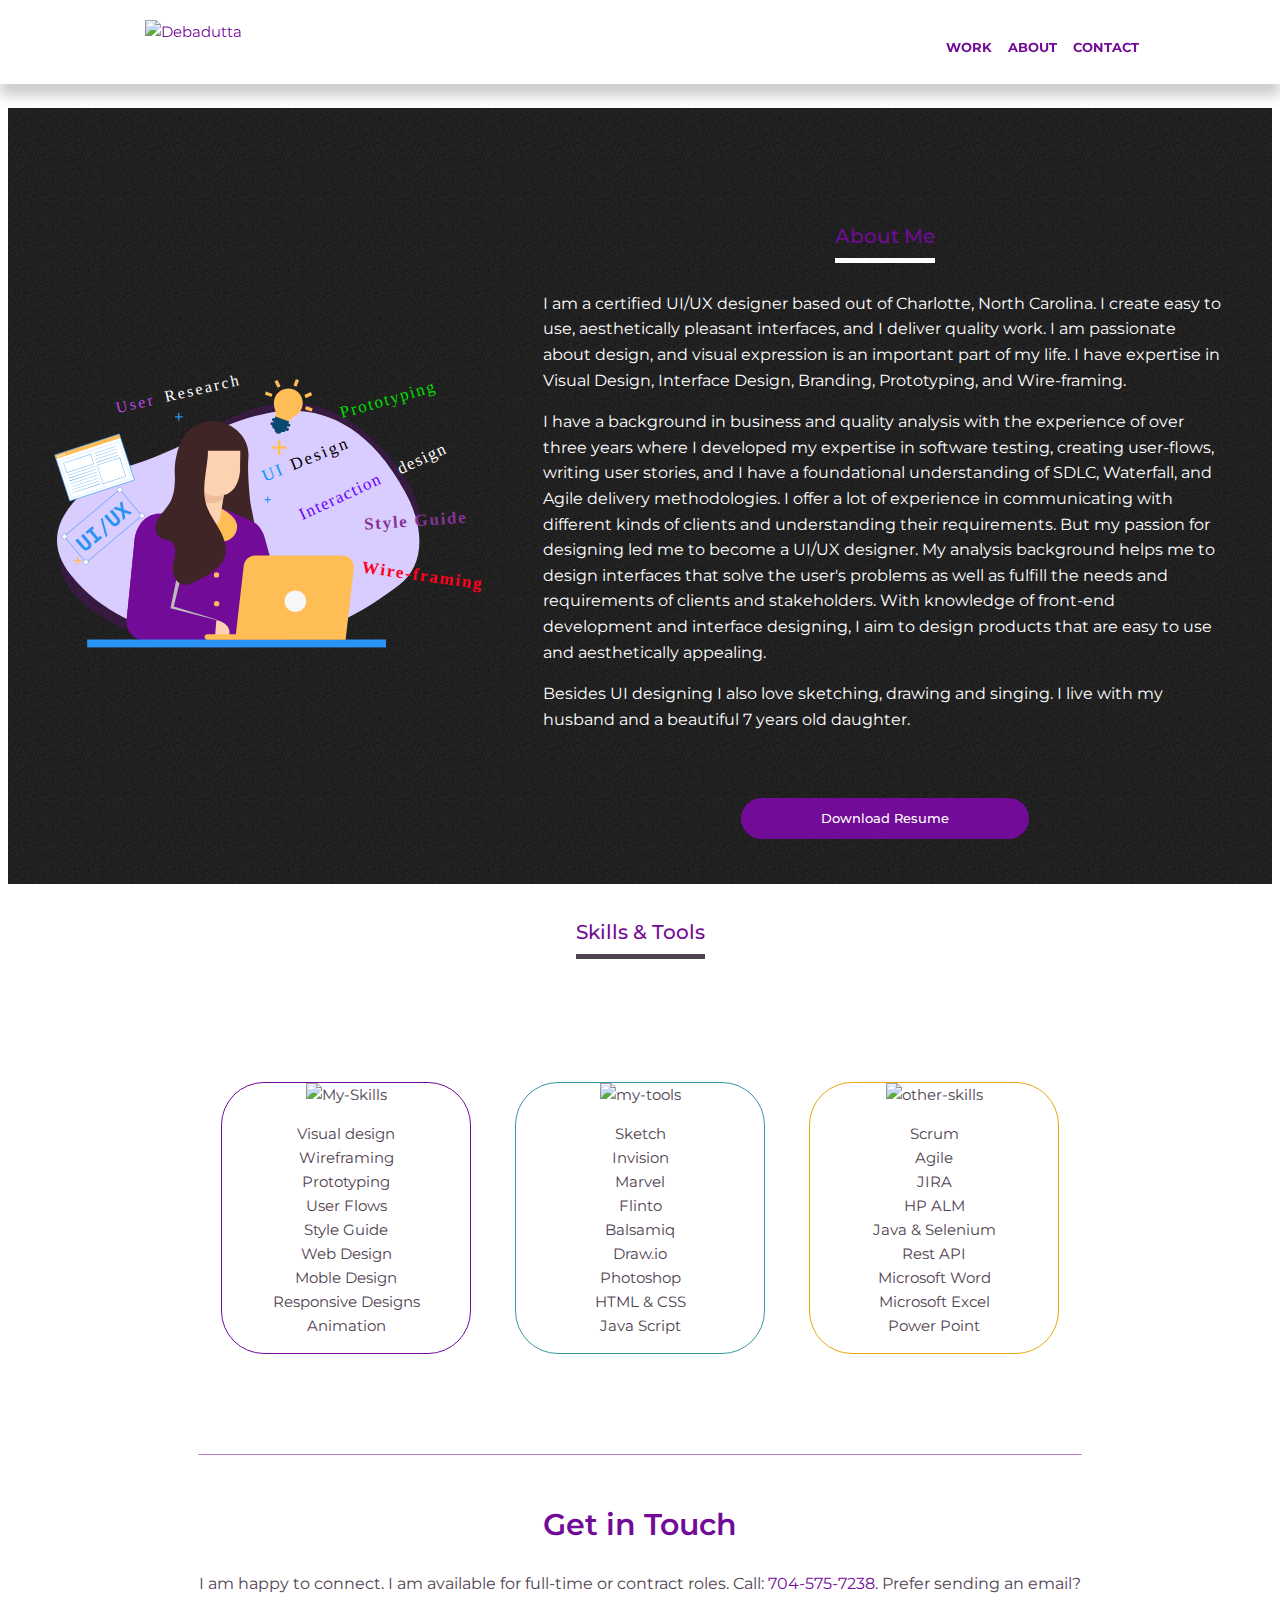
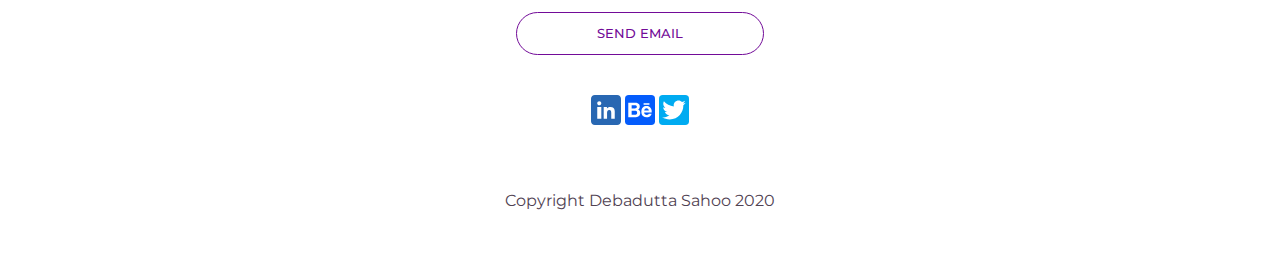
==== commit 13176837: "updates Css for health savvy" ====
--- a/about.html
+++ b/about.html
@@ -155,11 +155,10 @@
         <h3 class="about"><span> About Me</span> </h3>
 
       </div>
-          <p> I am a certified UI designer based out of Charlotte, North Carolina. I create easy to use, aesthetically pleasant interfaces and I deliver quality work. I am passionate about design and visual expression is an important part of my
-            life. I have expertise in Visual Design,Interface Design, Branding, Prototyping and Wire-framing.</p>
-
-          <p>I have a background in Quality and Business Analysis but I always wanted to be in designing field. So I took a break from my work and finished my certification in UI designing from CareerFoundry. Currently I am working as an UI/UX
-            designer for MeetMonk company. My best qualities are analytical thinking, problem solving, determination, ability to Work in Harmony with Co-workers. I have experience working in Agile environment.</p>
+          <p> I am a certified UI/UX designer based out of Charlotte, North Carolina. I create easy to use, aesthetically pleasant interfaces, and I deliver quality work. I am passionate about design, and visual expression is an important part of my life. I have expertise in Visual Design, Interface Design, Branding, Prototyping, and Wire-framing.</p>
+
+          <p>  I have a background in business and quality analysis with the experience of over three years where I developed my expertise in software testing, creating user-flows, writing user stories, and I have a foundational understanding of SDLC, Waterfall, and Agile delivery methodologies. I offer a lot of experience in communicating with different kinds of clients and understanding their requirements. But my passion for designing led me to become a UI/UX designer. My analysis background helps me to design interfaces that solve the user's problems as well as fulfill the needs and requirements of clients and stakeholders. With knowledge of front-end development and interface designing, I aim to design products that are easy to use and aesthetically appealing.
+</p>
           <p> Besides UI designing I also love sketching, drawing and singing. I live with my husband and a beautiful 7 years old daughter.</p>
           <div class="resume">
             <a href="files/my_resume.pdf" class="button1">Download Resume</a>
--- a/css/style.css
+++ b/css/style.css
@@ -401,10 +401,8 @@
 .row-about
 {
   background-color: black;
-  height: 750px;
-  display: flex;
-  align-items: center;
-  justify-content: center;
+  background-image: url([data-uri]);
+  padding: 20px;
 }
 
 .row-about p{
@@ -426,6 +424,7 @@
 #about h3 span {
   border-bottom: 5px solid white;
   padding-top: 20px;
+  padding-bottom: 10px;
 }
 
 .row-skills ul {
@@ -483,7 +482,7 @@
 }
 
 .pic-padding1 {
-  padding-top: 80px;
+  padding-top: 60px;
   padding-bottom: 50px;
 }
 
@@ -535,9 +534,6 @@
 small devices (300px and larger)
 ================================= */
 @media only screen and (max-width: 780px) {
-  .row-about {
-    margin: 15px;
-  }
 
 }
 
@@ -567,7 +563,7 @@
     width: 82px;
     height: 53px;
     padding: 0 10px;
-    margin-left: 135px;
+    margin: 10px 0 8px 135px;
   }
 
   #work h4 {
@@ -626,6 +622,45 @@
     justify-content: center;
   }
 
+  @keyframes slidein-left {
+    from {
+      transform: translate(-800px, 0);
+    }
+
+    to {
+      transform: translate(0, 0);
+    }
+  }
+
+  @keyframes slidein-right {
+    from {
+      transform: translate(800px, 0);
+    }
+
+    to {
+      transform: translate(0, 0);
+    }
+  }
+
+  .row-hero > div {
+    transition: 1s ease;
+    transform: translate(0, 0);
+    animation-duration: 3s;
+    animation-fill-mode: forwards;
+    animation-iteration-count: 1;
+  }
+
+  .row-hero > div:first-child {
+    animation-name: slidein-left;
+  }
+
+  .row-hero > div:last-child {
+    animation-name: slidein-right;
+  }
+
+
+
+
   .section {
     display: flex;
     align-items: center;
@@ -641,18 +676,41 @@
     padding-bottom: 100px;
   }
 
+  .row-about
+{
+    display: flex;
+    align-items: center;
+    justify-content: center;
+  }
+
+  .row-about > div {
+    transition: 1s ease;
+    transform: translate(0, 0);
+    animation-duration: 2s;
+    animation-fill-mode: forwards;
+    animation-iteration-count: 1;
+  }
+
+  .row-about > div:first-child {
+    animation-name: slidein-left;
+  }
+
+  .row-about > div:last-child {
+    animation-name: slidein-right;
+  }
+
   /*=============================
   scroll mouse icon animation
   ===============================*/
   .mouse-icon {
-    border: 2px solid #ffffff;
+    border: 3px solid #ffffff;
     border-radius: 16px;
     height: 40px;
     width: 24px;
     display: block;
     z-index: 10;
-    opacity: 0.7;
-    margin-top: 20px;
+
+    margin-top: 10px;
     margin-left: auto;
     margin-right: auto;
   }
@@ -682,7 +740,7 @@
     position: relative;
     border-radius: 10px;
     background: #ffffff;
-    width: 2px;
+    width: 3px;
     height: 6px;
     top: 4px;
     margin-left: auto;
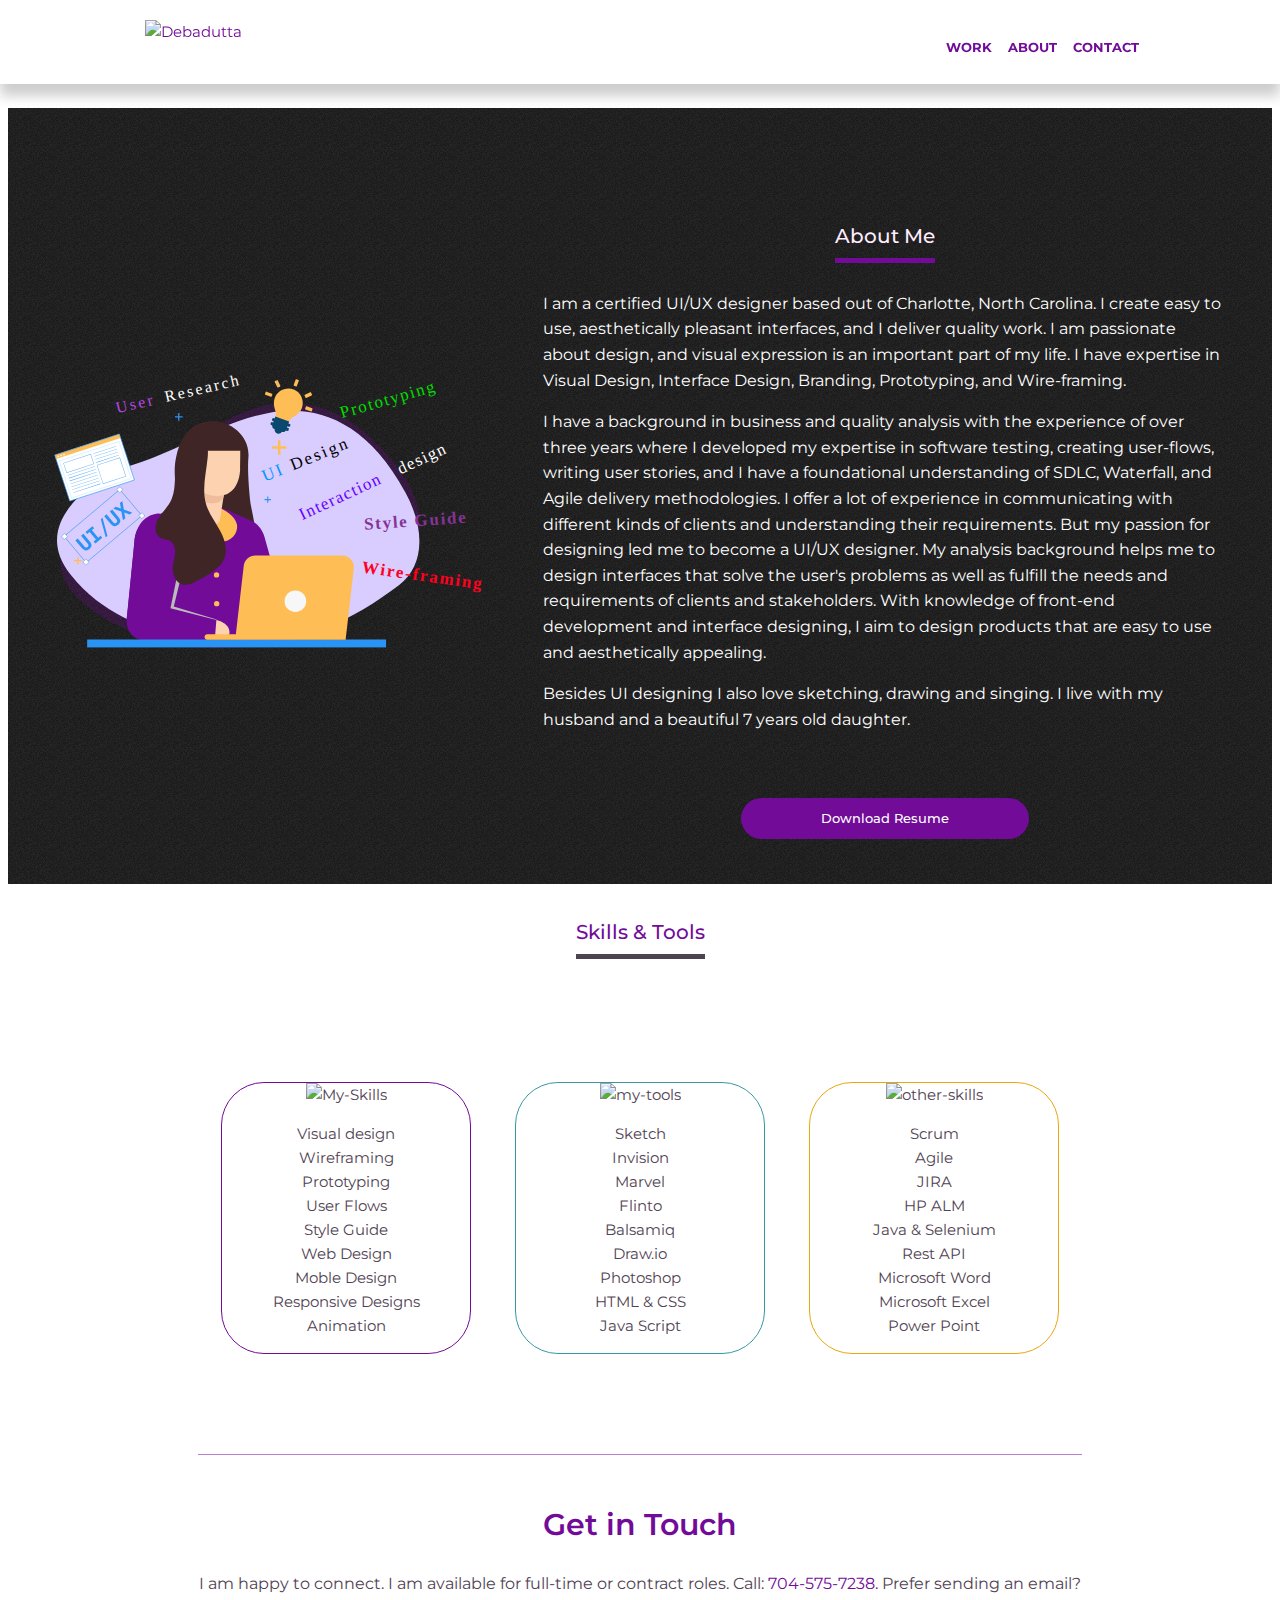
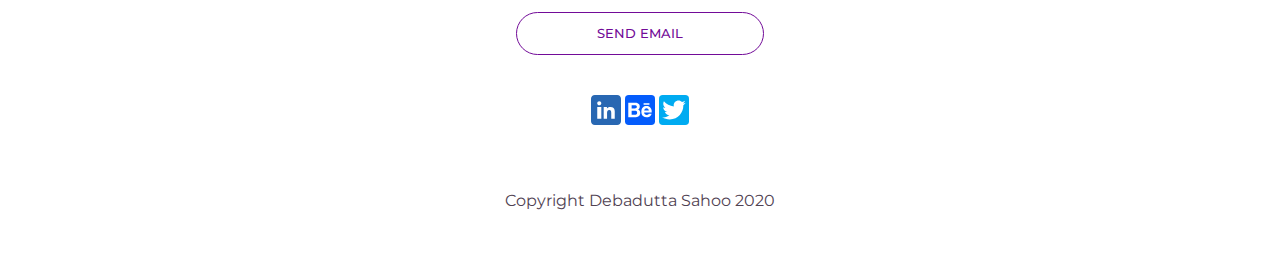
==== commit 9abf937e: "added annote project" ====
--- a/about.html
+++ b/about.html
@@ -161,7 +161,7 @@
 </p>
           <p> Besides UI designing I also love sketching, drawing and singing. I live with my husband and a beautiful 7 years old daughter.</p>
           <div class="resume">
-            <a href="files/my_resume.pdf" class="button1">Download Resume</a>
+            <a href="files/sahoo-debadutta-ui-ux-designer-resume.pdf" class="button1">Download Resume</a>
           </div>
         </div>
         </div>
--- a/css/style.css
+++ b/css/style.css
@@ -410,7 +410,7 @@
 }
 
 #about h3 {
-  color: #720B98;
+  color: #FFEDFF;
   font-weight: 500;
   text-align: center;
   padding-top: 20px;
@@ -422,7 +422,7 @@
 }
 
 #about h3 span {
-  border-bottom: 5px solid white;
+  border-bottom: 5px solid #720B98;
   padding-top: 20px;
   padding-bottom: 10px;
 }
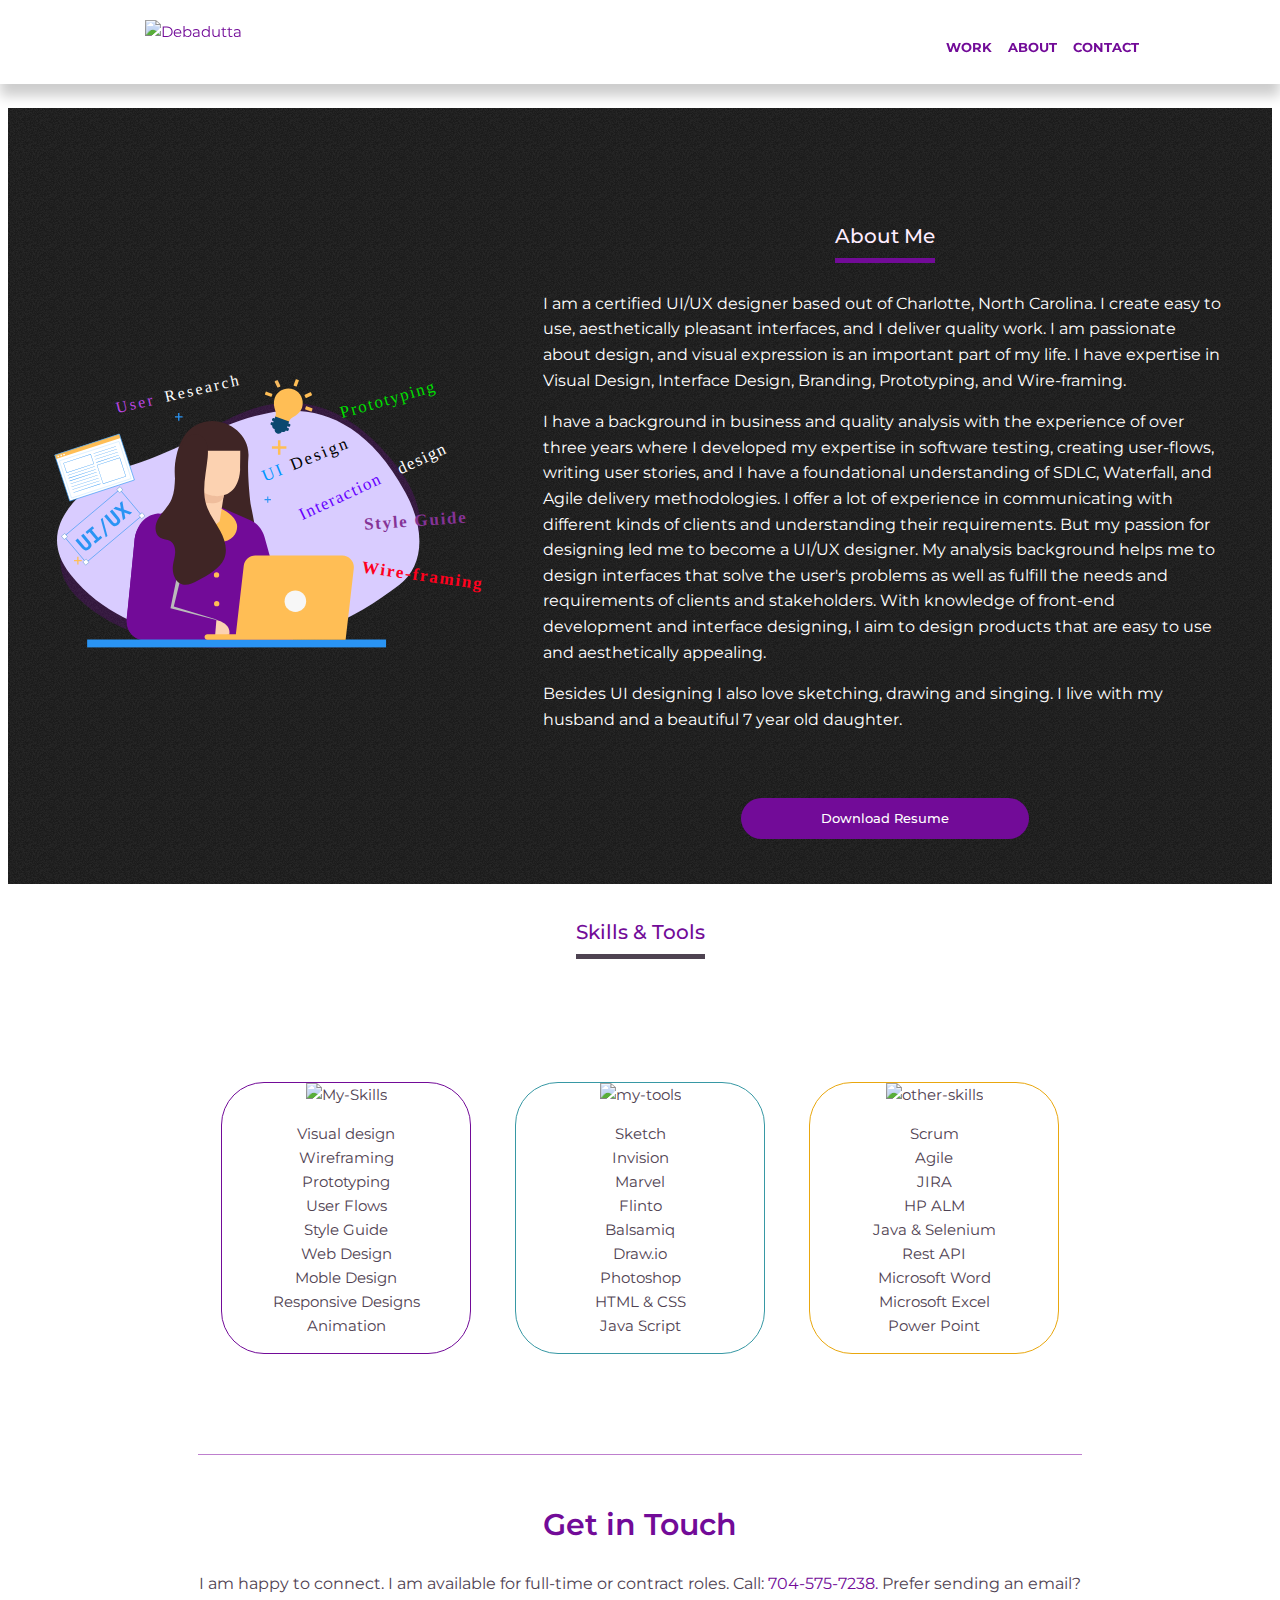
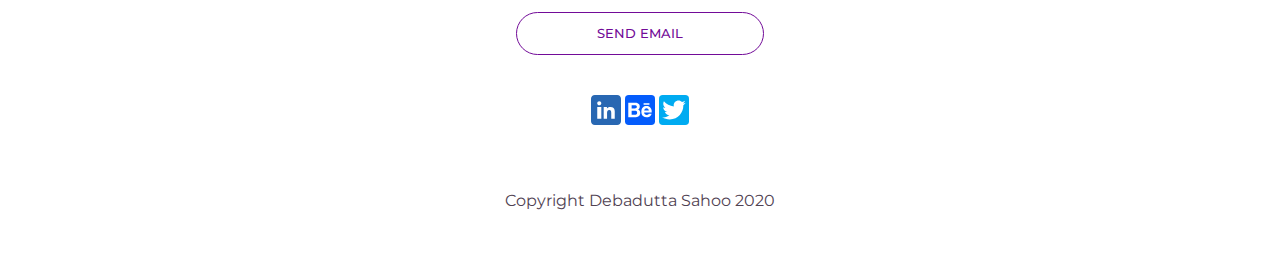
==== commit 65947730: "Update about.html" ====
--- a/about.html
+++ b/about.html
@@ -29,7 +29,7 @@
         </a>
         <nav>
           <ul>
-            <li> <a href="index.html">Work</a></li>
+            <li> <a href="index.html#work">Work</a></li>
             <li> <a href="about.html">About</a></li>
             <li> <a href="#contact">Contact</a></li>
             <li><a href="javascript:void(0);" class="icon" onclick="menuToggle()"><i class="fas fa-bars"></i></a></li>
@@ -159,7 +159,7 @@
 
           <p>  I have a background in business and quality analysis with the experience of over three years where I developed my expertise in software testing, creating user-flows, writing user stories, and I have a foundational understanding of SDLC, Waterfall, and Agile delivery methodologies. I offer a lot of experience in communicating with different kinds of clients and understanding their requirements. But my passion for designing led me to become a UI/UX designer. My analysis background helps me to design interfaces that solve the user's problems as well as fulfill the needs and requirements of clients and stakeholders. With knowledge of front-end development and interface designing, I aim to design products that are easy to use and aesthetically appealing.
 </p>
-          <p> Besides UI designing I also love sketching, drawing and singing. I live with my husband and a beautiful 7 years old daughter.</p>
+          <p> Besides UI designing I also love sketching, drawing and singing. I live with my husband and a beautiful 7 year old daughter.</p>
           <div class="resume">
             <a href="files/sahoo-debadutta-ui-ux-designer-resume.pdf" class="button1">Download Resume</a>
           </div>
@@ -239,7 +239,7 @@
       <div class="social">
         <!--scocial icon links-->
 
-        <a href="#">
+        <a href="https://www.linkedin.com/in/debadutta-sahoo-a367b31b9/">
           <svg width="30" height="30" version="1.1" viewBox="0 0 30 30" xmlns="http://www.w3.org/2000/svg">
             <title>iconfinder_linkdin__social_media_logo_2986200</title>
             <g fill="none" fill-rule="evenodd">
@@ -252,7 +252,7 @@
             </g>
           </svg>
         </a>
-        <a href="#">
+        <a href="https://www.behance.net/DebaduttaSahoo">
           <svg width="30" height="30" version="1.1" viewBox="0 0 512 512" xml:space="preserve" xmlns="http://www.w3.org/2000/svg">
             <rect width="512" height="512" rx="64" ry="64" fill="#045cfc" />
             <path
@@ -262,7 +262,7 @@
 
         </a>
 
-        <a href="#">
+        <a href="https://twitter.com/Debadut91984540">
 
   <svg width="30" height="30" version="1.1" viewBox="0 0 512 512" xml:space="preserve" xmlns="http://www.w3.org/2000/svg">
             <rect width="512" height="512" rx="64" ry="64" fill="#00abf1" />
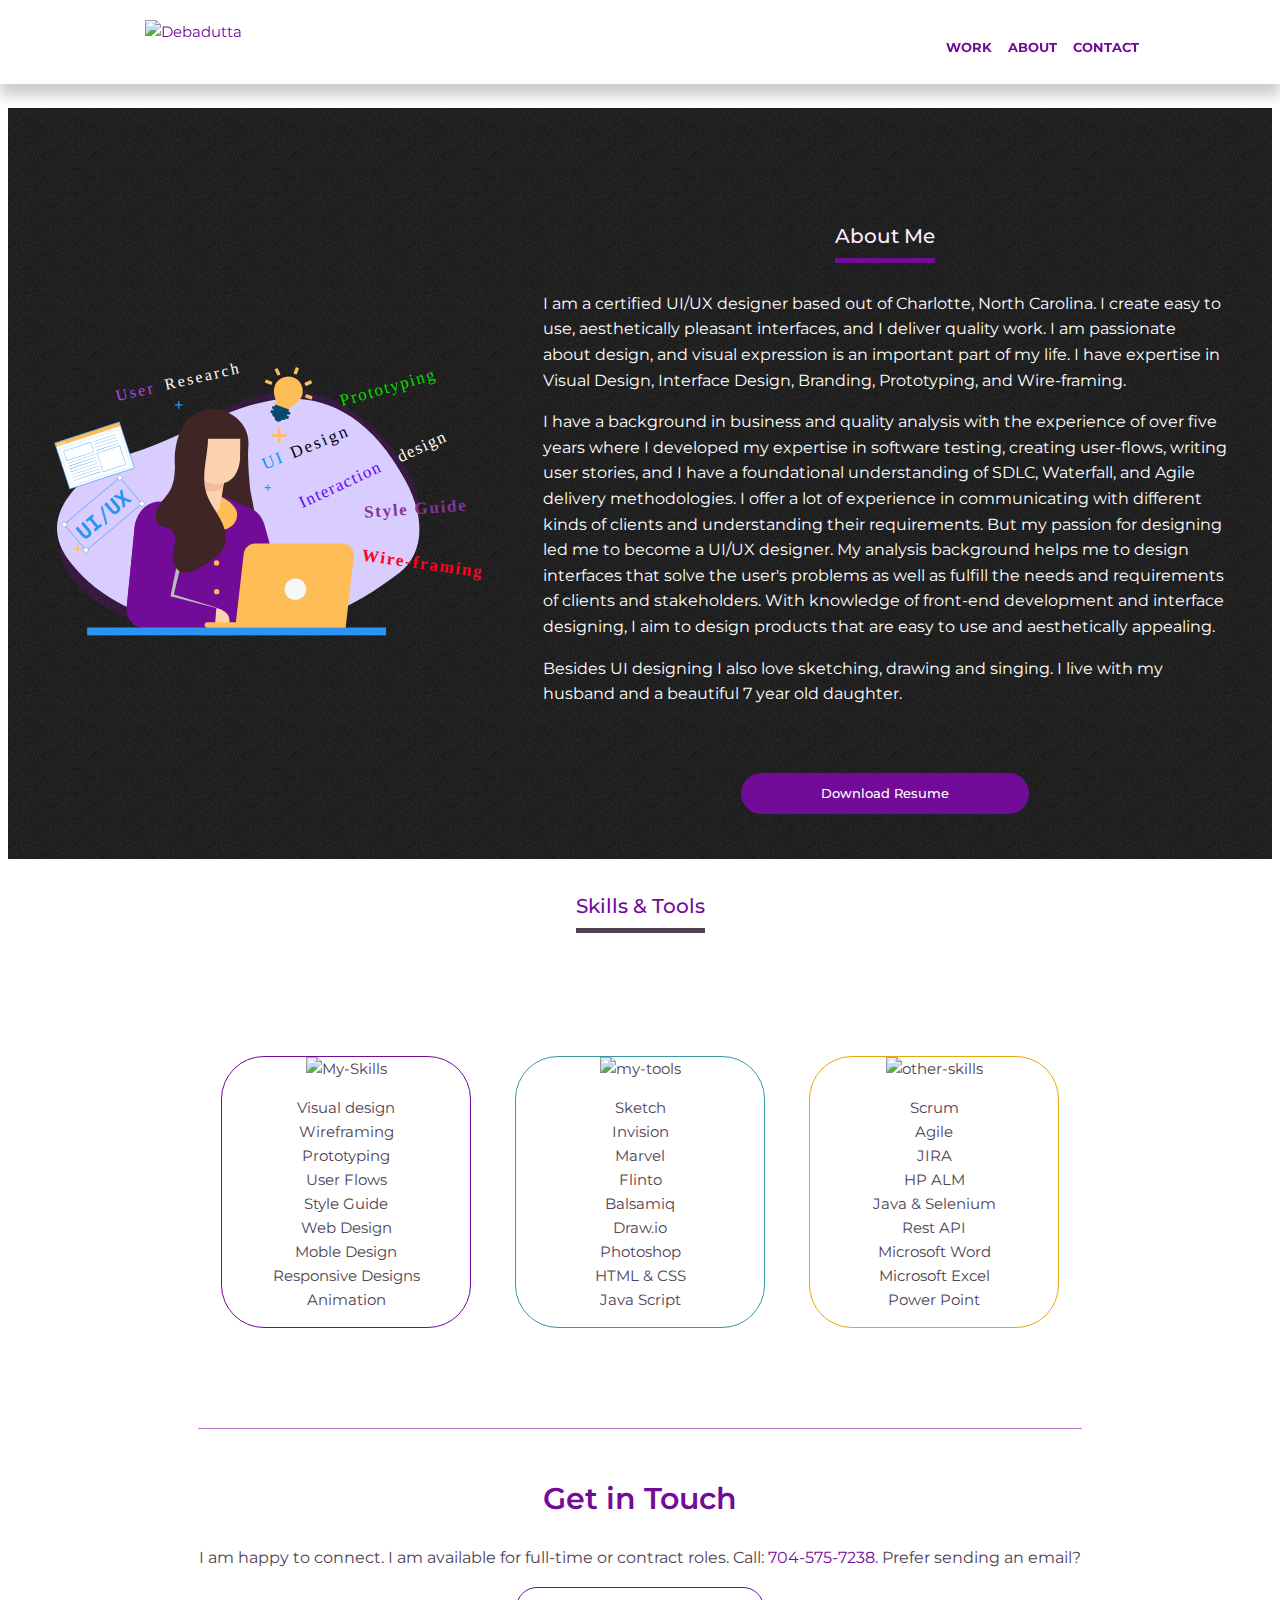
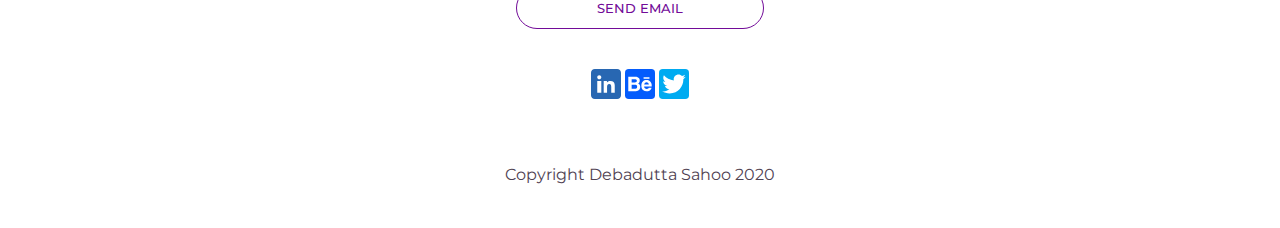
==== commit 671a16cd: "updates" ====
--- a/about.html
+++ b/about.html
@@ -157,7 +157,7 @@
       </div>
           <p> I am a certified UI/UX designer based out of Charlotte, North Carolina. I create easy to use, aesthetically pleasant interfaces, and I deliver quality work. I am passionate about design, and visual expression is an important part of my life. I have expertise in Visual Design, Interface Design, Branding, Prototyping, and Wire-framing.</p>
 
-          <p>  I have a background in business and quality analysis with the experience of over three years where I developed my expertise in software testing, creating user-flows, writing user stories, and I have a foundational understanding of SDLC, Waterfall, and Agile delivery methodologies. I offer a lot of experience in communicating with different kinds of clients and understanding their requirements. But my passion for designing led me to become a UI/UX designer. My analysis background helps me to design interfaces that solve the user's problems as well as fulfill the needs and requirements of clients and stakeholders. With knowledge of front-end development and interface designing, I aim to design products that are easy to use and aesthetically appealing.
+          <p>  I have a background in business and quality analysis with the experience of over five years where I developed my expertise in software testing, creating user-flows, writing user stories, and I have a foundational understanding of SDLC, Waterfall, and Agile delivery methodologies. I offer a lot of experience in communicating with different kinds of clients and understanding their requirements. But my passion for designing led me to become a UI/UX designer. My analysis background helps me to design interfaces that solve the user's problems as well as fulfill the needs and requirements of clients and stakeholders. With knowledge of front-end development and interface designing, I aim to design products that are easy to use and aesthetically appealing.
 </p>
           <p> Besides UI designing I also love sketching, drawing and singing. I live with my husband and a beautiful 7 year old daughter.</p>
           <div class="resume">
--- a/css/style.css
+++ b/css/style.css
@@ -184,6 +184,12 @@
 #work .pic {
   transition: 1s ease;
 }
+.button-position{
+  display: flex;
+  align-items: center;
+  justify-content: center;
+  padding-bottom: 50px;
+}
 
 /*========================
 hover effect on pictures
@@ -478,7 +484,7 @@
 }
 
 .pic-padding {
-  padding-bottom: 50px;
+  padding-bottom: 20px;
 }
 
 .pic-padding1 {
@@ -668,12 +674,12 @@
   }
 
   .pic-padding {
-    padding-bottom: 100px;
+    padding-bottom: 80px;
   }
 
   .pic-padding1 {
     padding-top: 80px;
-    padding-bottom: 100px;
+    padding-bottom: 80px;
   }
 
   .row-about
